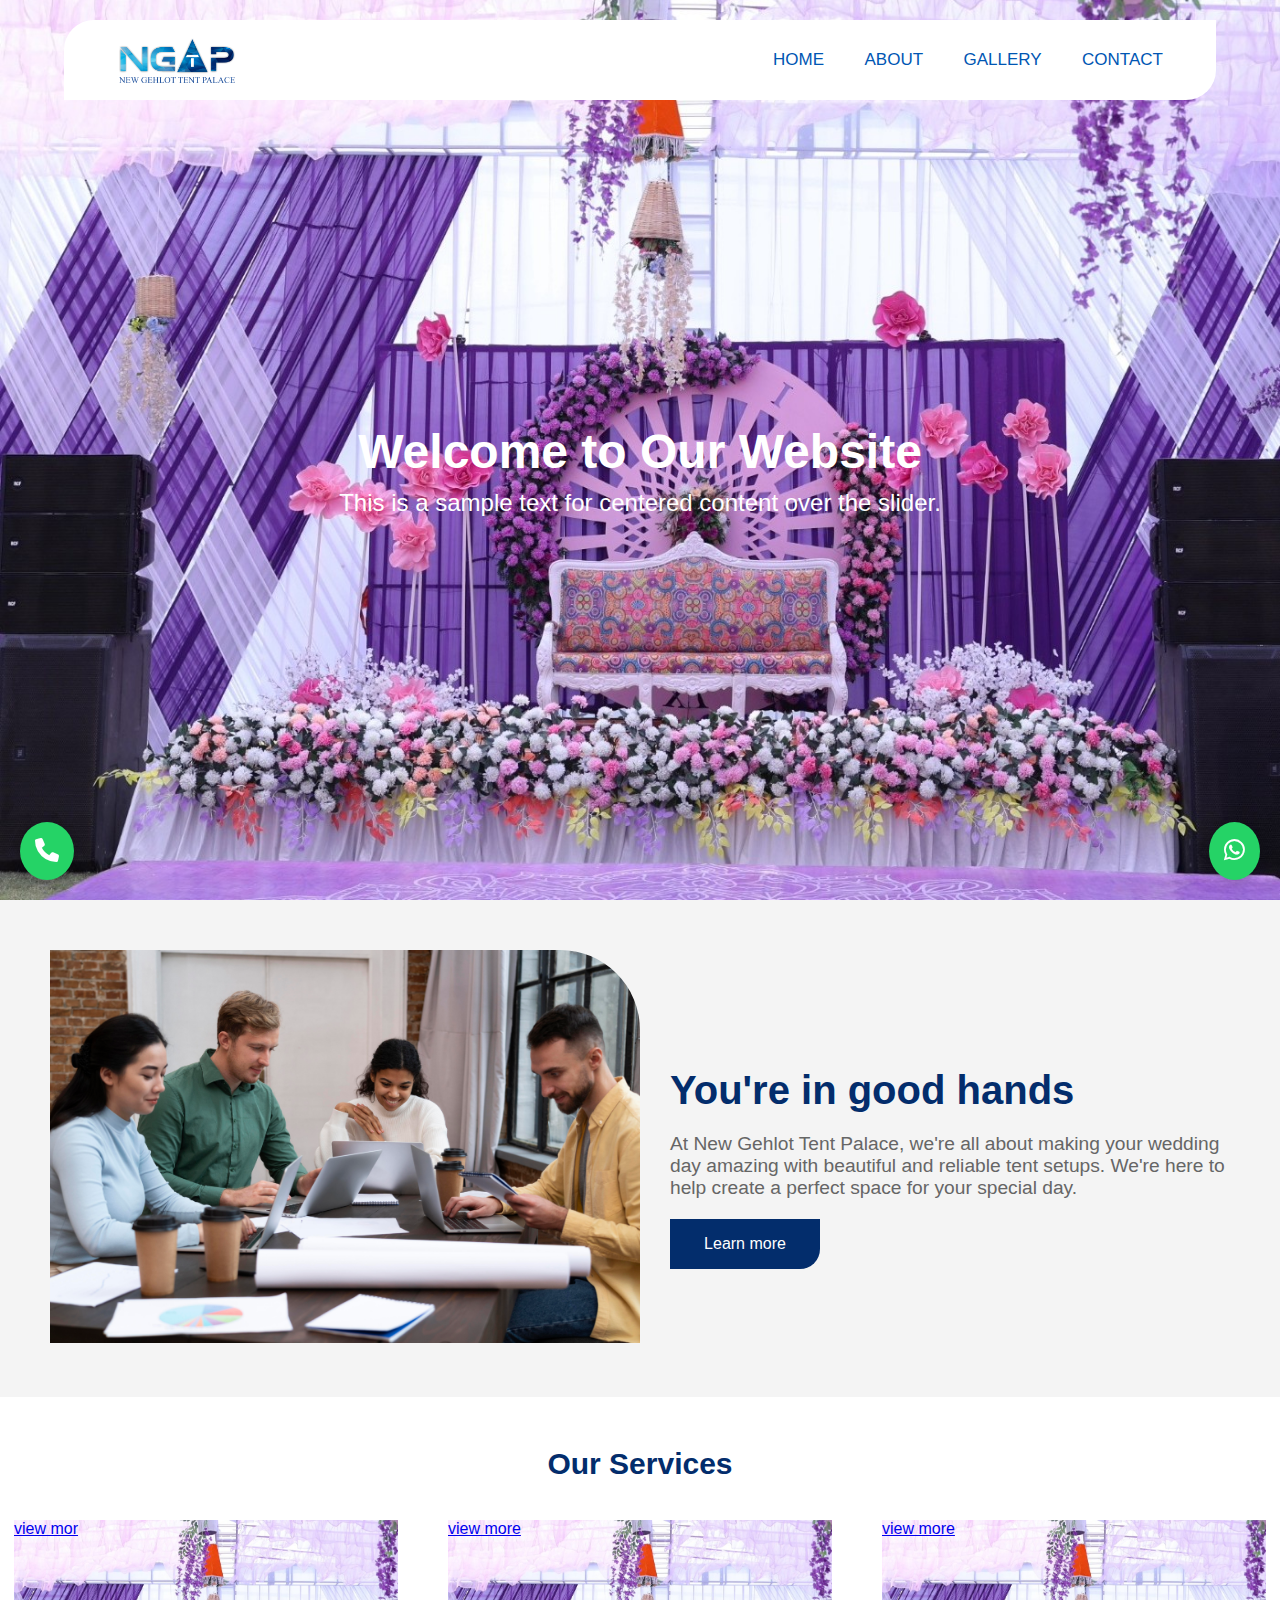
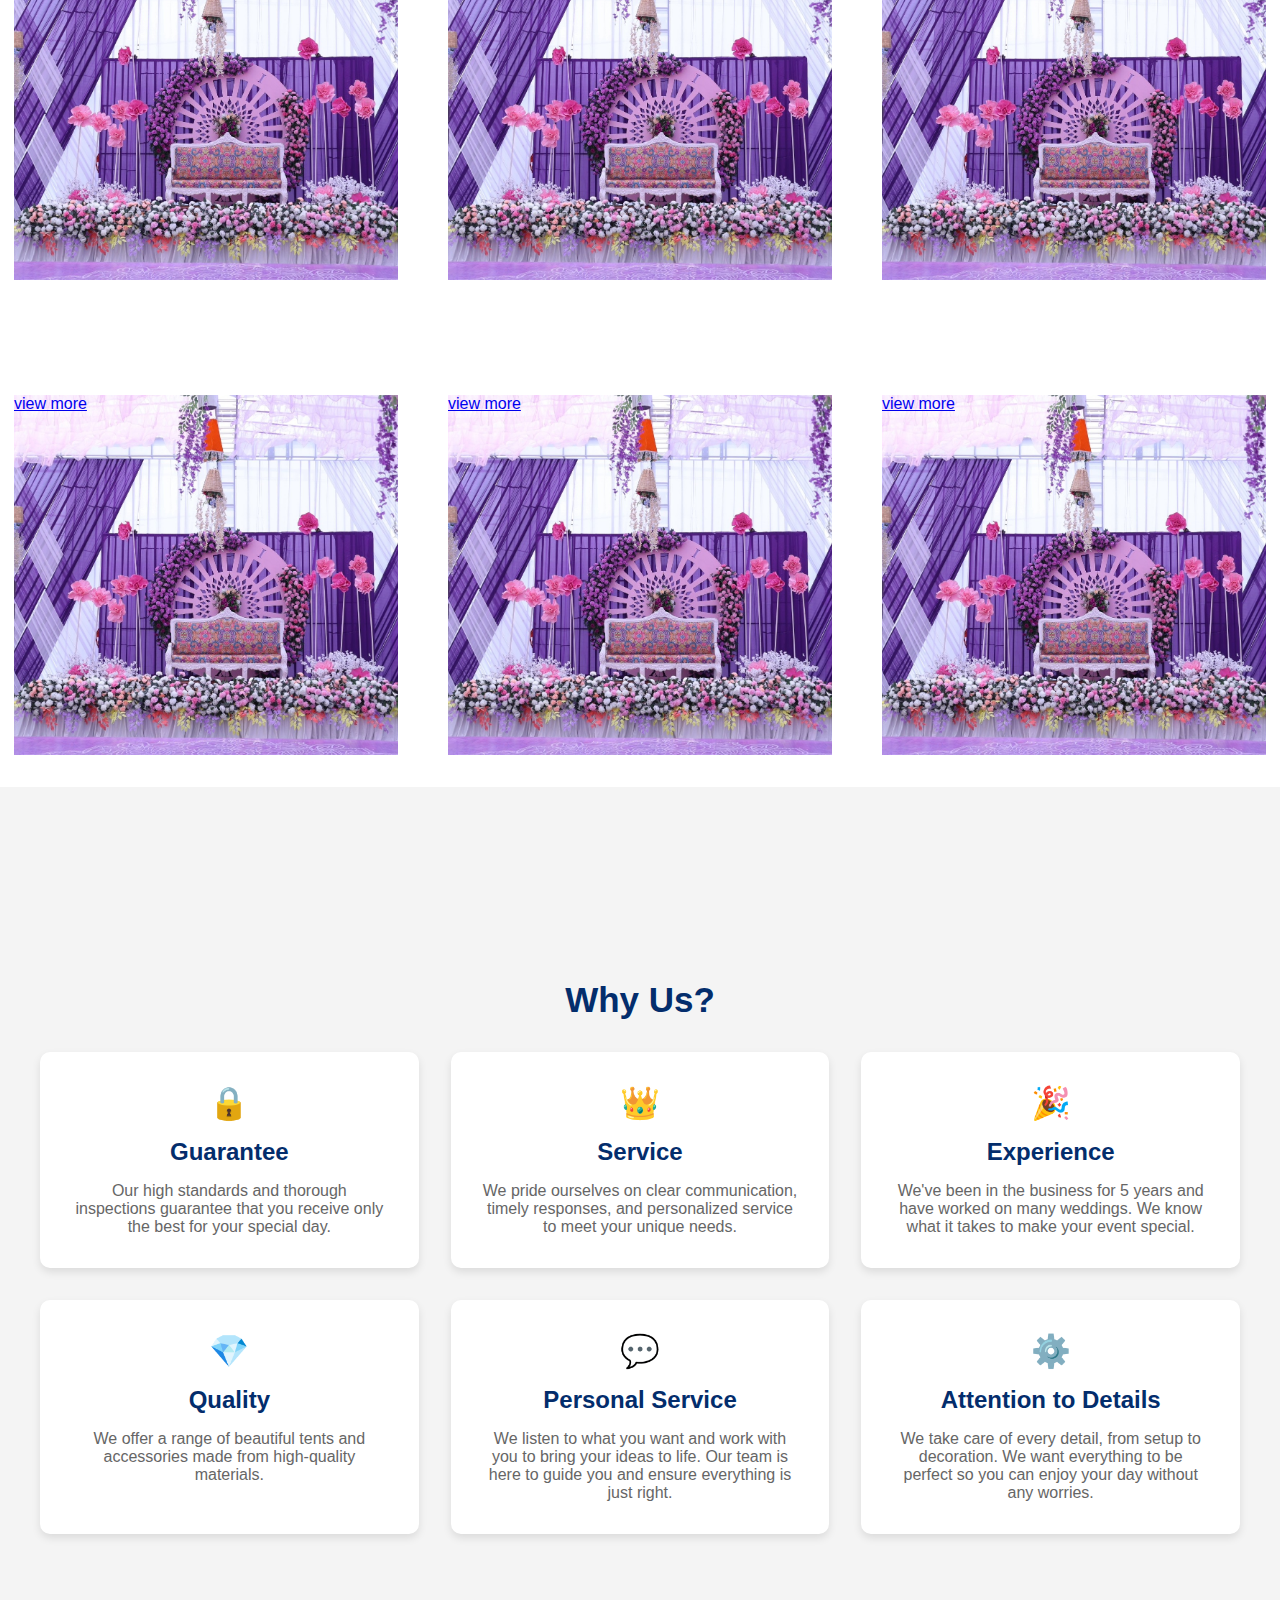
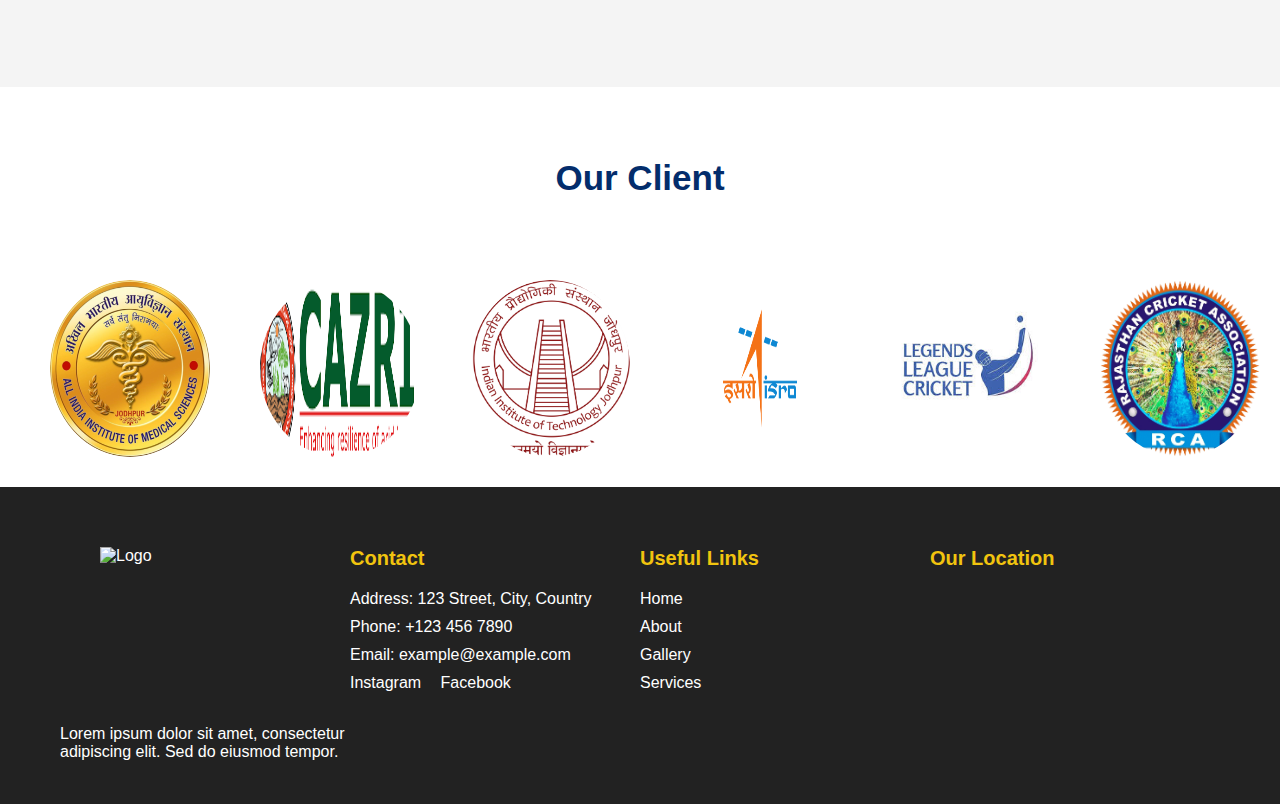
==== index.html @ 43de30ba "yes all changes" ====
<!DOCTYPE html>
<html lang="en">
  <head>
    <meta charset="UTF-8" />
    <meta name="viewport" content="width=device-width, initial-scale=1.0" />
    <title>Responsive Image Slider</title>
    <link rel="stylesheet" href="home.css" />
    <link rel="stylesheet" href="phone.css" />

    <!-- Font Awesome Link for Icons -->
    <link
      rel="stylesheet"
      href="https://cdnjs.cloudflare.com/ajax/libs/font-awesome/5.15.3/css/all.min.css"
    />
    <link
      href="https://cdnjs.cloudflare.com/ajax/libs/font-awesome/6.0.0-beta3/css/all.min.css"
      rel="stylesheet"
    />
  </head>
  <bo>
    <!-- Navbar -->
    <nav class="navbar">
      <!-- Checkbox for toggling menu -->
      <input type="checkbox" id="check" />

      <!-- Menu icon -->
      <label for="check" class="checkbtn">
        <i class="fas fa-bars"></i>
      </label>

      <!-- Site logo -->
      <img class="logo" src="NGTP_LOGO.png" alt="" />

      <!-- Navigation links -->
      <ul>
        <li><a class="active" href="#">Home</a></li>
        <li><a href="#">About</a></li>
        <li><a href="gallery.html">Gallery</a></li>
        <li><a href="#">Contact</a></li>
      </ul>
    </nav>

    <!-- Slider -->
    <div class="slider">
      <!-- Centered content -->
      <div class="centered-content">
        <h1>Welcome to Our Website</h1>
        <p>This is a sample text for centered content over the slider.</p>
      </div>
    </div>

    <!-- Phone Icon -->
    <a href="tel:+9079241499" class="phone-icon">
      <i class="fas fa-phone"></i>
    </a>

    <!-- WhatsApp Icon -->
    <a href="https://wa.me/9079241499" class="whatsapp-icon" target="_blank">
      <i class="fab fa-whatsapp"></i>
    </a>

    <section class="content-wrapper">
      <div class="image-container">
        <img src="home_about_us.jpg" alt="People discussing plans" />
      </div>
      <div class="text-container">
        <h1>You're in good hands</h1>
        <p>
          At New Gehlot Tent Palace, we're all about making your wedding day
          amazing with beautiful and reliable tent setups. We're here to help
          create a perfect space for your special day.
        </p>
        <a href="#" class="btn">Learn more</a>
      </div>
    </section>
    <!--cards -->
    <div class="Service_name">
      <h1>Our Services</h1>
    </div>
    <div class="cards">
      <a href="#" class="all_cards card_1">view mor</a>
      <a href="#" class="all_cards card_2">view more</a>
      <a href="#" class="all_cards card_3">view more</a>
      <a href="#" class="all_cards card_4">view more</a>
      <a href="#" class="all_cards card_5">view more</a>
      <a href="#" class="all_cards card_6">view more</a>
    </div>
    <!-- our company -->
    <div class="our_company">
    <div class="why-us-container">
      <h1>Why Us?</h1>
      <div class="why-us-grid">
        <div class="card">
          <div class="icon">🔒</div>
          <h2>Guarantee</h2>
          <p>
            Our high standards and thorough inspections guarantee that you
            receive only the best for your special day.
          </p>
        </div>
        <div class="card">
          <div class="icon">👑</div>
          <h2>Service</h2>
          <p>
            We pride ourselves on clear communication, timely responses, and
            personalized service to meet your unique needs.
          </p>
        </div>
        <div class="card">
          <div class="icon">🎉</div>
          <h2>Experience</h2>
          <p>
            We've been in the business for 5 years and have worked on many
            weddings. We know what it takes to make your event special.
          </p>
        </div>
        <div class="card">
          <div class="icon">💎</div>
          <h2>Quality</h2>
          <p>
            We offer a range of beautiful tents and accessories made from
            high-quality materials.
          </p>
        </div>
        <div class="card">
          <div class="icon">💬</div>
          <h2>Personal Service</h2>
          <p>
            We listen to what you want and work with you to bring your ideas to
            life. Our team is here to guide you and ensure everything is just
            right.
          </p>
        </div>
        <div class="card">
          <div class="icon">⚙️</div>
          <h2>Attention to Details</h2>
          <p>
            We take care of every detail, from setup to decoration. We want
            everything to be perfect so you can enjoy your day without any
            worries.
          </p>
        </div>
      </div>
    </div>
  </div>

    <!-- client slider -->
    <div class="client_slider_container">
      <h1>Our Client</h1>
      <div class="client_slider">
        <img src="c1.png" alt="Image 1" />
        <img src="c2.png" alt="Image 2" />
        <img src="c3.jpg" alt="Image 3" />
        <img src="c4.png" alt="Image 4" />
        <img src="c5.jpg" alt="Image 5" />
        <img src="c6.gif" alt="image 5" />
        <img src="c7.png" alt="Image 7" />
      </div>
    </div>
<!-- footer-->
<footer>
  <div class="container">
    <!-- First Column: Logo and Content -->
    <div class="footer-column">
      <div class="logo">
        <img src="logo.png" alt="Logo">
      </div>
      <p>Lorem ipsum dolor sit amet, consectetur adipiscing elit. Sed do eiusmod tempor.</p>
    </div>

    <!-- Second Column: Contact Information -->
    <div class="footer-column">
      <h3>Contact</h3>
      <p>Address: 123 Street, City, Country</p>
      <p>Phone: +123 456 7890</p>
      <p>Email: example@example.com</p>
      <div class="social-icons">
        <a href="https://instagram.com" target="_blank">Instagram</a>
        <a href="https://facebook.com" target="_blank">Facebook</a>
      </div>
    </div>

    <!-- Third Column: Useful Links -->
    <div class="footer-column">
      <h3>Useful Links</h3>
      <ul>
        <li><a href="#">Home</a></li>
        <li><a href="#">About</a></li>
        <li><a href="#">Gallery</a></li>
        <li><a href="#">Services</a></li>
      </ul>
    </div>

    <!-- Fourth Column: Google Map Embed -->
    <div class="footer-column">
      <h3>Our Location</h3>
      <iframe 
        src="https://www.google.com/maps/embed?pb=YourEmbedCodeHere" 
        width="100%" height="150" style="border:0;" allowfullscreen="" loading="lazy">
      </iframe>
    </div>
  </div>
</footer>


    <script src="NGTP.js"></script>
  </body>
</html>
---- home.css ----
/* General Style */
* {
  margin: 0;
  padding: 0;
  box-sizing: border-box;
  font-family: Arial, sans-serif;
}

/* Navbar */
.navbar {
  border-top-left-radius: 30px;
  border-bottom-right-radius: 30px;
  position: absolute;
  top: 20px;
  left: 5%;
  right: 5%;
  height: 80px;
  width: 90%;
  background-color: white;
  /*background: rgba(0, 0, 0, 0.5); /* Transparent background */
  padding: 15px;
  z-index: 10;
  display: flex;
  align-items: center;
  justify-content: space-between;
}

.logo {
  height: 90%;
  margin-left: 40px;
}

nav ul {
  float: right;
  margin-right: 20px;
}

nav ul li {
  display: inline-block;
  line-height: 80px;
  margin: 0 5px;
}

nav ul li a {
  font-size: 17px;
  padding: 7px 13px;
  border-radius: 3px;
  text-transform: uppercase;
  text-decoration: none;
  color: #0056b3;
}
.checkbtn {
  font-size: 22px;
  color: #0056b3;
  float: right;
  line-height: 80px;
  margin-right: 30px;
  cursor: pointer;
  display: none;
}

#check {
  display: none;
}

@media (max-width: 1050px) {
  nav ul li a {
    font-size: 16px;
  }
}
/* Slider container */
.slider {
  position: relative;
  width: 100%;
  height: 100vh; /* Full screen height */
  overflow: hidden;
  background-image: url(home_im1.jpg);
  background-size: cover; /* Makes sure the image covers the entire div */
  background-position: center; /* Centers the background image */
  background-repeat: no-repeat;
  animation: slide 20s ease-in-out 5s infinite;
}

/* Keyframes for automatic sliding */
@keyframes slide {
  0% {
    background-image: url(home_im1.jpg);
  }
  25% {
    background-image: url(home_im2.jpg);
  }
  50% {
    background-image: url(home_imp3.jpg);
  }
  75% {
    background-image: url(home_im4.jpg);
  }
  100% {
    background-image: url(home_img5.jpg);
  }
}

/* Centered Content */
.centered-content {
  position: absolute;
  top: 50%;
  left: 50%;
  transform: translate(-50%, -50%);
  text-align: center;
  color: #fff;
  z-index: 5;
}

.centered-content h1 {
  font-size: 3em;
  margin-bottom: 10px;
  color: #fff;
}

.centered-content p {
  font-size: 1.5em;
}

/* Styling the phone icon */
.phone-icon {
  position: fixed;
  bottom: 20px;
  left: 20px;
  background-color: #25d366; /* WhatsApp-like green for consistency */
  color: white;
  font-size: 24px;
  padding: 15px;
  border-radius: 50%;
  box-shadow: 0px 2px 10px rgba(0, 0, 0, 0.2);
  text-decoration: none;
  z-index: 1000;
  transition: background-color 0.3s ease;
}

.phone-icon:hover {
  background-color: #128c7e; /* Darker green on hover */
}

/* Styling the WhatsApp icon */
.whatsapp-icon {
  position: fixed;
  bottom: 20px;
  right: 20px;
  background-color: #25d366; /* WhatsApp green */
  color: white;
  font-size: 24px;
  padding: 15px;
  border-radius: 50%;
  box-shadow: 0px 2px 10px rgba(0, 0, 0, 0.2);
  text-decoration: none;
  z-index: 1000;
  transition: background-color 0.3s ease;
}

.whatsapp-icon:hover {
  background-color: #128c7e; /* Darker green on */
}

.content-wrapper {
  background-color: #f4f4f4;
  display: flex;
  flex-direction: row;
  justify-content: space-between;
  align-items: center;
  padding: 50px;
  max-width: 100%;
  margin: 0 auto;
  flex-wrap: wrap;
}

.image-container {
  flex: 1;
  max-width: 50%;
}

.image-container img {
  width: 100%;
  border-top-right-radius: 80px;
}

.text-container {
  flex: 1;
  max-width: 50%;
  padding-left: 30px;
  display: flex;
  flex-direction: column;
  align-items: start;
}

.text-container h1 {
  color: #032d6c;
  font-size: 35px;
  font-size: 2.5rem;
  margin-bottom: 20px;
}

.text-container p {
  font-size: 1.2rem;
  margin-bottom: 20px;
  color: #666;
}

.text-container .btn {
  height: 50px;
  width: 150px;
  background-color: #032d6c;

  color: white;
  padding: 10px 20px;
  text-decoration: none;
  border-bottom-right-radius: 20px;
  display: flex;
  align-items: center;
  justify-content: center;
}

.text-container .btn:hover {
  background-color: #031735;
}

/* our services */
.Service_name {
  margin-top: 50px;
  height: 40px;
  width: 100%;
  text-align: center;
}
.Service_name h1 {
  color: #032d6c;
  font-size: 30px;
}
.cards {
  height: 100vh;
  width: 100%;
  display: flex;
  flex-wrap: wrap;
  align-items: center;
  justify-content: center;
  gap: 50px;
}
.all_cards {
  height: 40%;
  width: 30%;

  background-image: url(home_im1.jpg);
  background-size: cover; /* Makes sure the image covers the entire div */
  background-position: center; /* Centers the background image */
  background-repeat: no-repeat;
}
.all_cards:hover {
  background: linear-gradient(rgba(0, 0, 0, 0.7), rgba(0, 0, 0, 0.9)),
    url(home_im1.jpg);
  background-size: cover; /* Makes sure the image covers the entire div */
  background-position: center; /* Centers the background image */
  background-repeat: no-repeat;
}
/* client slider */
.client_slider_container h1 {
  color: #032d6c;
  font-size: 35px;
}
.client_slider_container {
  width: 100%;
  height: 400px;
  overflow: hidden;

  display: flex;
  flex-direction: column;
  align-items: center;
  justify-content: center;
}

/* Styling for the slider */
.client_slider {
  margin-top: 50px;
  display: flex;
  justify-content: flex-start;
  animation: client_slide 20s linear infinite;
}

.client_slider img {
  width: 100%;
  max-width: 12.5%; /* To fit 8 images across the full width */
  height: auto;
  margin-left: 50px;
  flex-shrink: 0;
  border-radius: 50%;
}

/* Keyframe animation */
@keyframes client_slide {
  0% {
    transform: translateX(0);
  }
  100% {
    transform: translateX(-100%);
  }
}

/* Responsive design for smaller screens */
@media (max-width: 768px) {
  .client_slider img {
    max-width: 25%; /* Adjust to show fewer images in smaller viewports */
  }
}

@media (max-width: 480px) {
  .client_slider img {
    max-width: 50%; /* For mobile, show 2 images */
  }
}

/* our services */
.our_company {
  font-family: Arial, sans-serif;
  display: flex;
  justify-content: center;
  align-items: center;
  min-height: 100vh;
  background-color: #f4f4f4;
}

.why-us-container {
  width: 100%;
  max-width: 1200px;
  text-align: center;
}

h1 {
  margin-top: 40px;
  margin-bottom: 2rem;
  color: #032d6c;
  font-size: 35px;
}

.why-us-grid {
  display: flex;
  flex-wrap: wrap;
  justify-content: space-between;
  gap: 2rem;
}

.card {
  background-color: white;
  border-radius: 10px;
  box-shadow: 0 4px 8px rgba(0, 0, 0, 0.1);
  padding: 2rem;
  width: calc(33% - 2rem);
  flex-grow: 1;
}

.card h2 {
  margin-top: 1rem;
  margin-bottom: 1rem;
  font-size: 1.5rem;
  color: #032d6c;
}

.card p {
  color: #666;
  font-size: 1rem;
}

.icon {
  font-size: 2rem;
  color: #032d6c;
}

/* Responsive Design */
@media (max-width: 1024px) {
  .card {
    width: calc(50% - 1rem);
  }
}

@media (max-width: 768px) {
  .card {
    width: 90%;
  }
}

/* footer */
footer {
  background-color: #222;
  color: #fff;
  padding: 40px 0;
  text-align: left;
}

.container {
  display: flex;
  flex-wrap: wrap;
  justify-content: space-between;
  max-width: 1200px;
  margin: 0 auto;
  padding: 0 20px;
}

.footer-column {
  flex: 1;
  min-width: 220px;
  margin: 20px 0;
}

.footer-column h3 {
  font-size: 20px;
  margin-bottom: 20px;
  color: #f1c40f;
}

.footer-column p,
.footer-column ul,
.footer-column a {
  color: #fff;
  margin-bottom: 10px;
}

.footer-column ul {
  list-style: none;
  padding: 0;
}

.footer-column ul li {
  margin-bottom: 10px;
}

.footer-column ul li a {
  color: #fff;
  text-decoration: none;
}

.footer-column ul li a:hover {
  color: #f1c40f;
}

.social-icons a {
  color: #fff;
  margin-right: 15px;
  text-decoration: none;
}

.social-icons a:hover {
  color: #f1c40f;
}

.logo img {
  max-width: 150px;
}

iframe {
  border: 0;
}

@media screen and (max-width: 768px) {
  .container {
    flex-direction: column;
  }

  .footer-column {
    text-align: center;
  }

  iframe {
    width: 100%;
  }
}
---- phone.css ----
@media (max-width: 768px) {
  .cards {
    height: auto;
    width: 100%;

    padding: 50px;
  }
  .all_cards {
    height: 400px;
    width: 99%;
    background-image: url(home_im1.jpg);
    background-size: cover; /* Makes sure the image covers the entire div */
    background-position: center; /* Centers the background image */
    background-repeat: no-repeat;
    display: flex;
    align-items: center;
    justify-content: center;
    border-top-right-radius: 20px;
  }
  .all_cards:hover {
    background: linear-gradient(rgba(0, 0, 0, 0.7), rgba(0, 0, 0, 0.9)),
      url(home_im1.jpg);
    background-size: cover; /* Makes sure the image covers the entire div */
    background-position: center; /* Centers the background image */
    background-repeat: no-repeat;
  }
}

/* Responsive Design */
@media (max-width: 768px) {
  .content-wrapper {
    flex-direction: column;
    padding: 20px;
  }

  .image-container,
  .text-container {
    max-width: 100%;
    padding: 0;
    display: flex;
    flex-direction: column;
    align-items: center;
    justify-content: center;
  }

  .text-container {
    padding-top: 20px;
  }
}

/* Responsive navbar*/
@media (max-width: 768px) {
  .centered-content h1 {
    font-size: 2em;
  }

  .centered-content p {
    font-size: 1.2em;
  }

  .checkbtn {
    display: block;
    color: #0056b3;
  }

  .logo {
    height: 90%;
  }

  ul {
    position: fixed;
    width: 100%;
    height: 100vh;
    background: white;
    top: 100px;
    left: -100%;
    text-align: center;
    transition: all 0.5s;
  }

  nav ul li {
    display: block;
    margin: 50px 0;
    line-height: 30px;
  }

  nav ul li a {
    font-size: 20px;
  }

  #check:checked ~ ul {
    left: 5%;
    right: 5%;
    top: 120px;
    height: 65%;
    width: 90%;
    font-size: 16px;
    border-bottom-right-radius: 30px;
  }
}
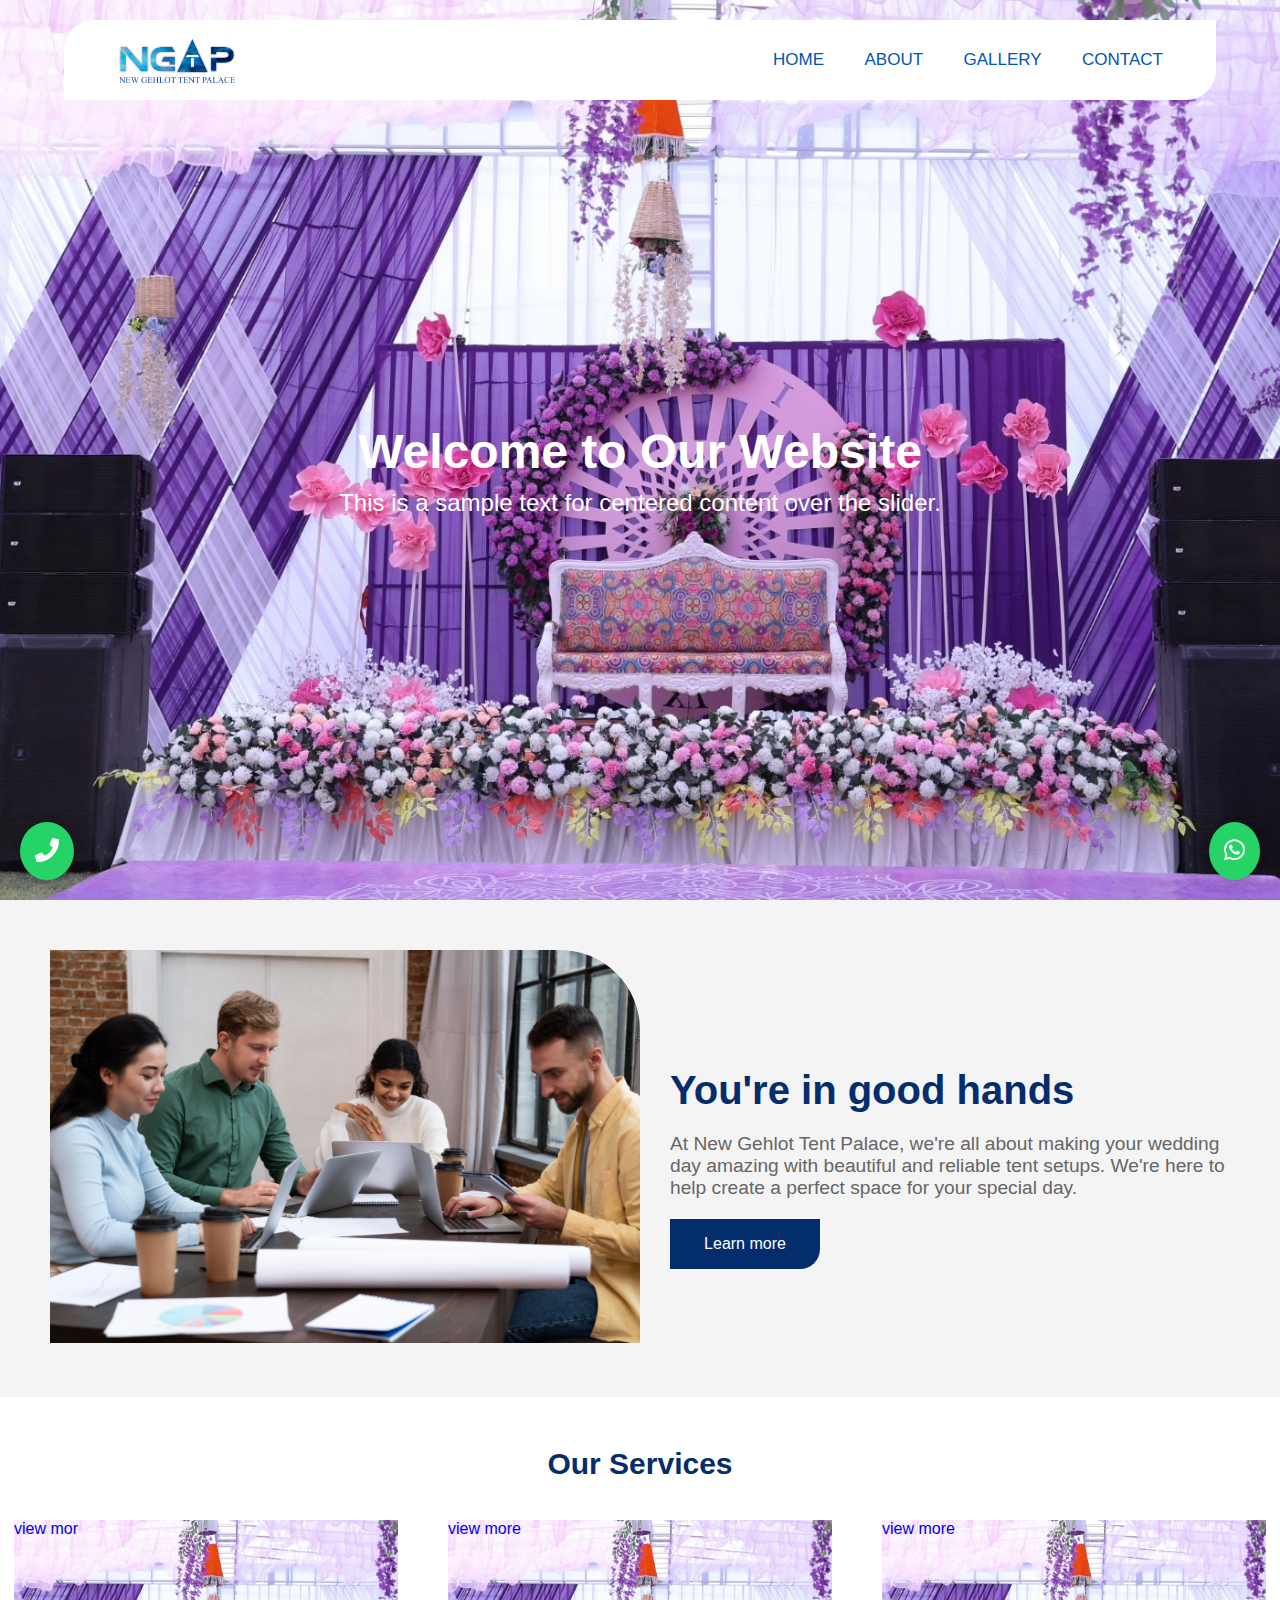
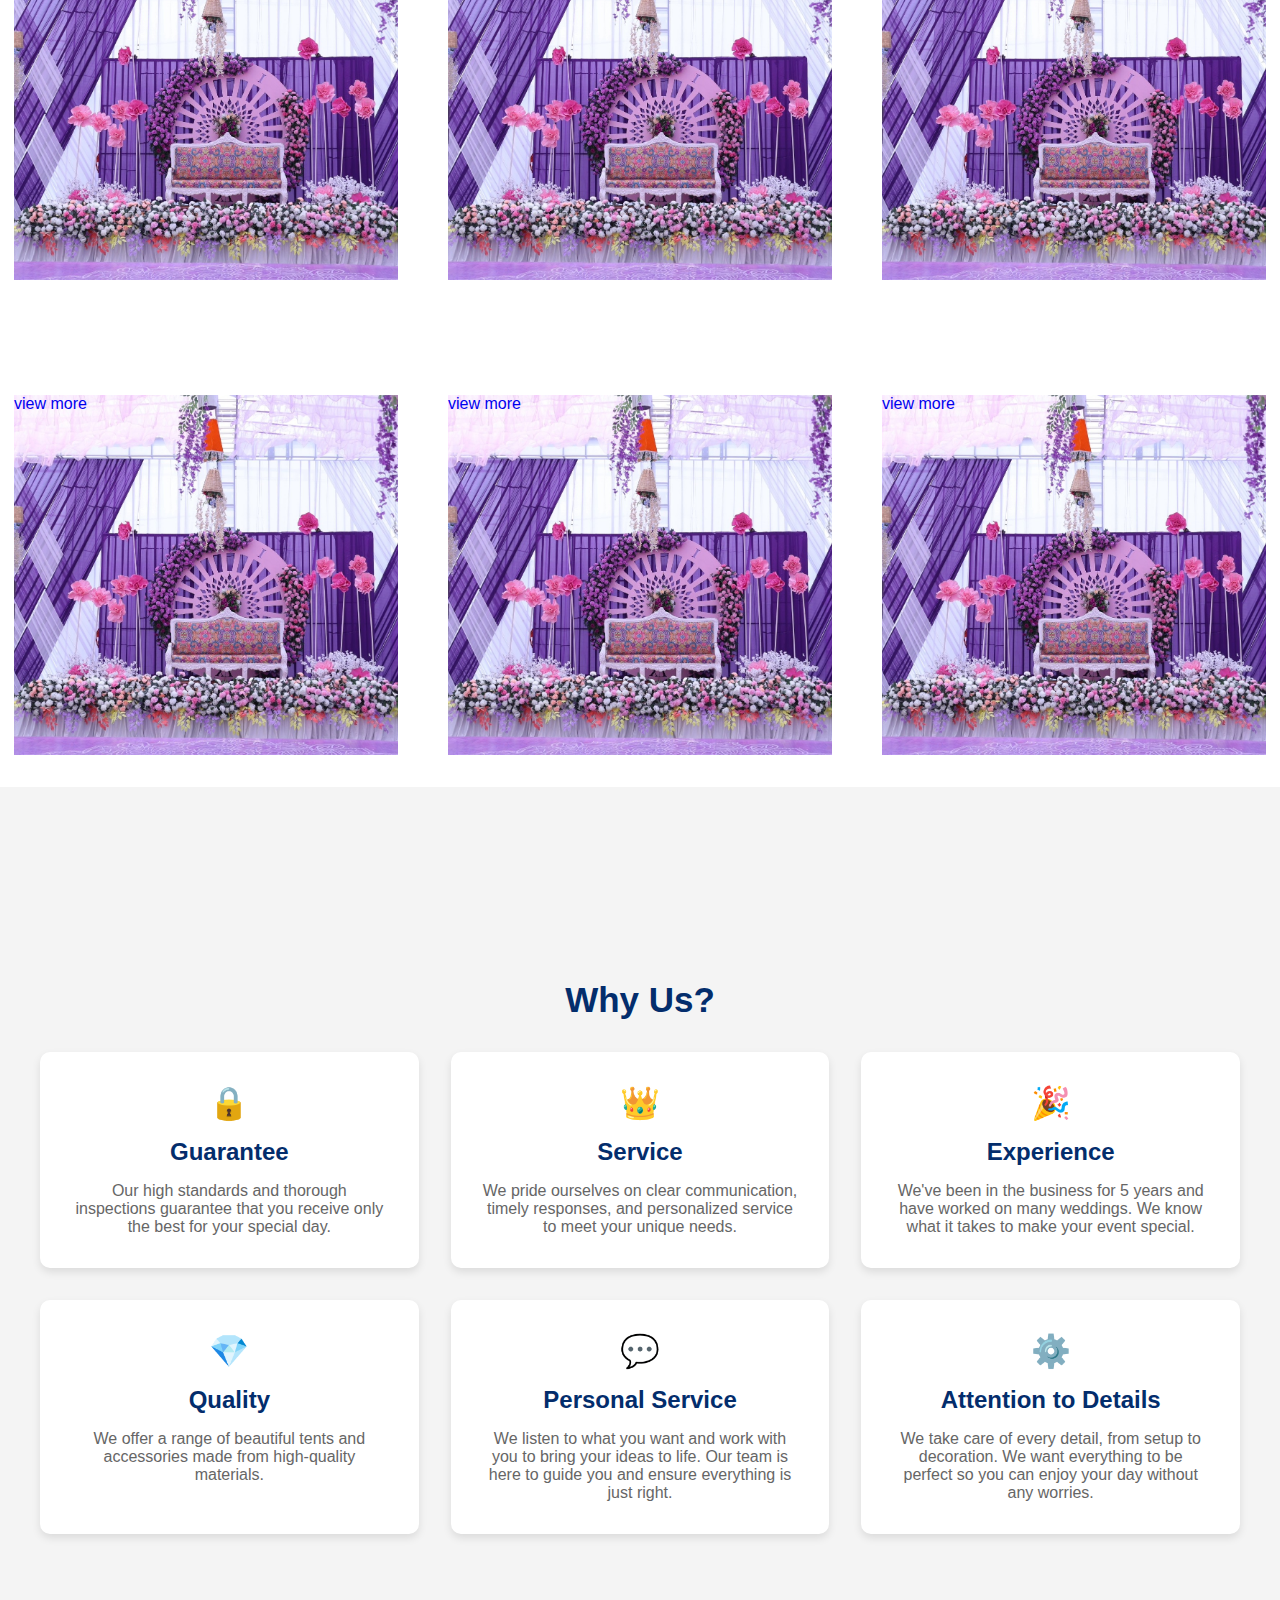
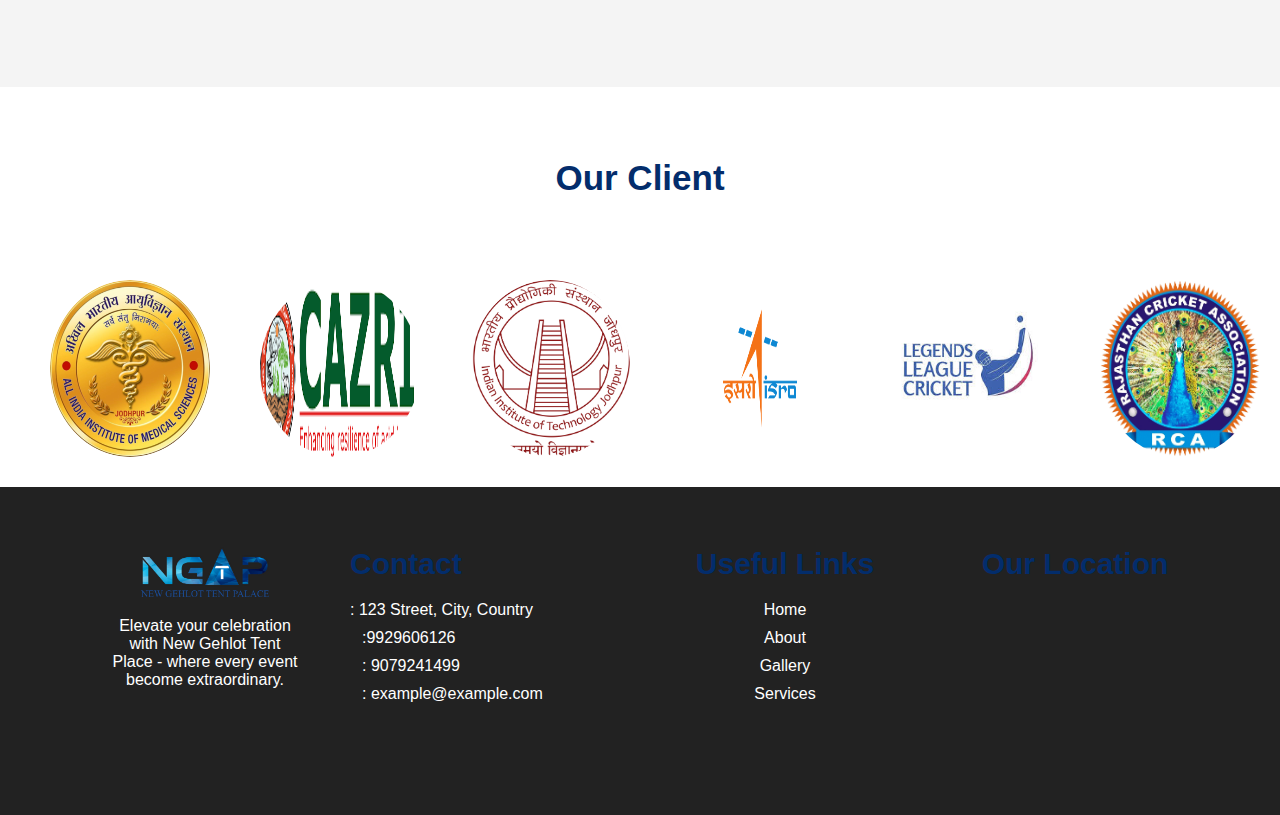
==== commit 69305829: "all chasn" ====
--- a/index.html
+++ b/index.html
@@ -5,17 +5,18 @@
     <meta name="viewport" content="width=device-width, initial-scale=1.0" />
     <title>Responsive Image Slider</title>
     <link rel="stylesheet" href="home.css" />
-    <link rel="stylesheet" href="phone.css" />
+    <link rel="stylesheet" href="phone.css">
+      <link rel="stylesheet" href="https://cdnjs.cloudflare.com/ajax/libs/font-awesome/6.0.0-beta2/css/all.min.css"
+    integrity="sha512-YWzhKL2whUzgiheMoBFwW8CKV4qpHQAEuvilg9FAn5VJUDwKZZxkJNuGM4XkWuk94WCrrwslk8yWNGmY1EduTA=="
+    crossorigin="anonymous" referrerpolicy="no-referrer" />
+  <link rel="icon" href="NGTP_LOGO.png" type="image/x-icon"/>
 
     <!-- Font Awesome Link for Icons -->
     <link
       rel="stylesheet"
       href="https://cdnjs.cloudflare.com/ajax/libs/font-awesome/5.15.3/css/all.min.css"
     />
-    <link
-      href="https://cdnjs.cloudflare.com/ajax/libs/font-awesome/6.0.0-beta3/css/all.min.css"
-      rel="stylesheet"
-    />
+    
   </head>
   <bo>
     <!-- Navbar -->
@@ -161,38 +162,35 @@
 <footer>
   <div class="container">
     <!-- First Column: Logo and Content -->
-    <div class="footer-column">
-      <div class="logo">
-        <img src="logo.png" alt="Logo">
-      </div>
-      <p>Lorem ipsum dolor sit amet, consectetur adipiscing elit. Sed do eiusmod tempor.</p>
+    <div class="footer-column First_coloumn">
+      <img src="NGTP_LOGO.png" alt="Logo">
+      <p class="footer_content">Elevate your celebration <br> with New Gehlot Tent <br>Place - where every event <br>  become extraordinary.
+       </p>
     </div>
 
     <!-- Second Column: Contact Information -->
-    <div class="footer-column">
+    <div class="footer-column secound_coloumn">
       <h3>Contact</h3>
-      <p>Address: 123 Street, City, Country</p>
-      <p>Phone: +123 456 7890</p>
-      <p>Email: example@example.com</p>
+      <p><i class="fa-solid fa-location-dot"></i>: 123 Street, City, Country</p>
+      <p><i class="fa-solid fa-phone"></i>:<a href="tel:+9929606126">9929606126</a></p>
+      <p><i class="fa-solid fa-phone"></i>:<a href="tel:+9079241499"> 9079241499</a></p>
+      <p><i class="fa-solid fa-envelope"></i>: example@example.com</p>
       <div class="social-icons">
-        <a href="https://instagram.com" target="_blank">Instagram</a>
-        <a href="https://facebook.com" target="_blank">Facebook</a>
+        <a href="https://instagram.com" target="_blank"><i class="fa-brands fa-facebook"></i></a>
+        <a href="https://facebook.com" target="_blank"><i class="fa-brands fa-facebook"></i></a>
       </div>
     </div>
 
     <!-- Third Column: Useful Links -->
-    <div class="footer-column">
-      <h3>Useful Links</h3>
-      <ul>
-        <li><a href="#">Home</a></li>
-        <li><a href="#">About</a></li>
-        <li><a href="#">Gallery</a></li>
-        <li><a href="#">Services</a></li>
-      </ul>
-    </div>
-
+    <div class="footer-column third_column">
+      <h3>Useful Links</h3>  
+        <a href="#">Home</a>
+        <a href="#">About</a>
+        <a href="#">Gallery</a>
+        <a href="#">Services</a>
+    </div>
     <!-- Fourth Column: Google Map Embed -->
-    <div class="footer-column">
+    <div class="footer-column fouth_column">
       <h3>Our Location</h3>
       <iframe 
         src="https://www.google.com/maps/embed?pb=YourEmbedCodeHere" 
--- a/home.css
+++ b/home.css
@@ -410,7 +410,6 @@
 .footer-column h3 {
   font-size: 20px;
   margin-bottom: 20px;
-  color: #f1c40f;
 }
 
 .footer-column p,
@@ -420,38 +419,12 @@
   margin-bottom: 10px;
 }
 
-.footer-column ul {
-  list-style: none;
-  padding: 0;
-}
-
-.footer-column ul li {
-  margin-bottom: 10px;
-}
-
-.footer-column ul li a {
-  color: #fff;
-  text-decoration: none;
-}
-
-.footer-column ul li a:hover {
-  color: #f1c40f;
-}
-
 .social-icons a {
   color: #fff;
   margin-right: 15px;
   text-decoration: none;
 }
 
-.social-icons a:hover {
-  color: #f1c40f;
-}
-
-.logo img {
-  max-width: 150px;
-}
-
 iframe {
   border: 0;
 }
@@ -468,4 +441,52 @@
   iframe {
     width: 100%;
   }
-}
+  .third_column h3 {
+    text-align: center;
+  }
+  .third_column a {
+    text-align: center;
+  }
+}
+
+/* first coloumn*/
+.First_coloumn {
+  display: flex;
+  flex-direction: column;
+  align-items: center;
+  justify-content: start;
+}
+.footer-column img {
+  height: 50px;
+}
+.footer_content {
+  margin-top: 20px;
+  text-align: center;
+}
+/* secound  coloumn*/
+
+.secound_coloumn h3 {
+  color: #032d6c;
+  font-size: 30px;
+}
+.secound_coloumn p,
+a {
+  text-decoration: none;
+}
+/* thired  coloumn*/
+.third_column {
+  color: white;
+  display: flex;
+  flex-direction: column;
+  align-items: center;
+}
+.third_column h3 {
+  color: #032d6c;
+  font-size: 30px;
+}
+
+.fouth_column h3 {
+  text-align: center;
+  color: #032d6c;
+  font-size: 30px;
+}
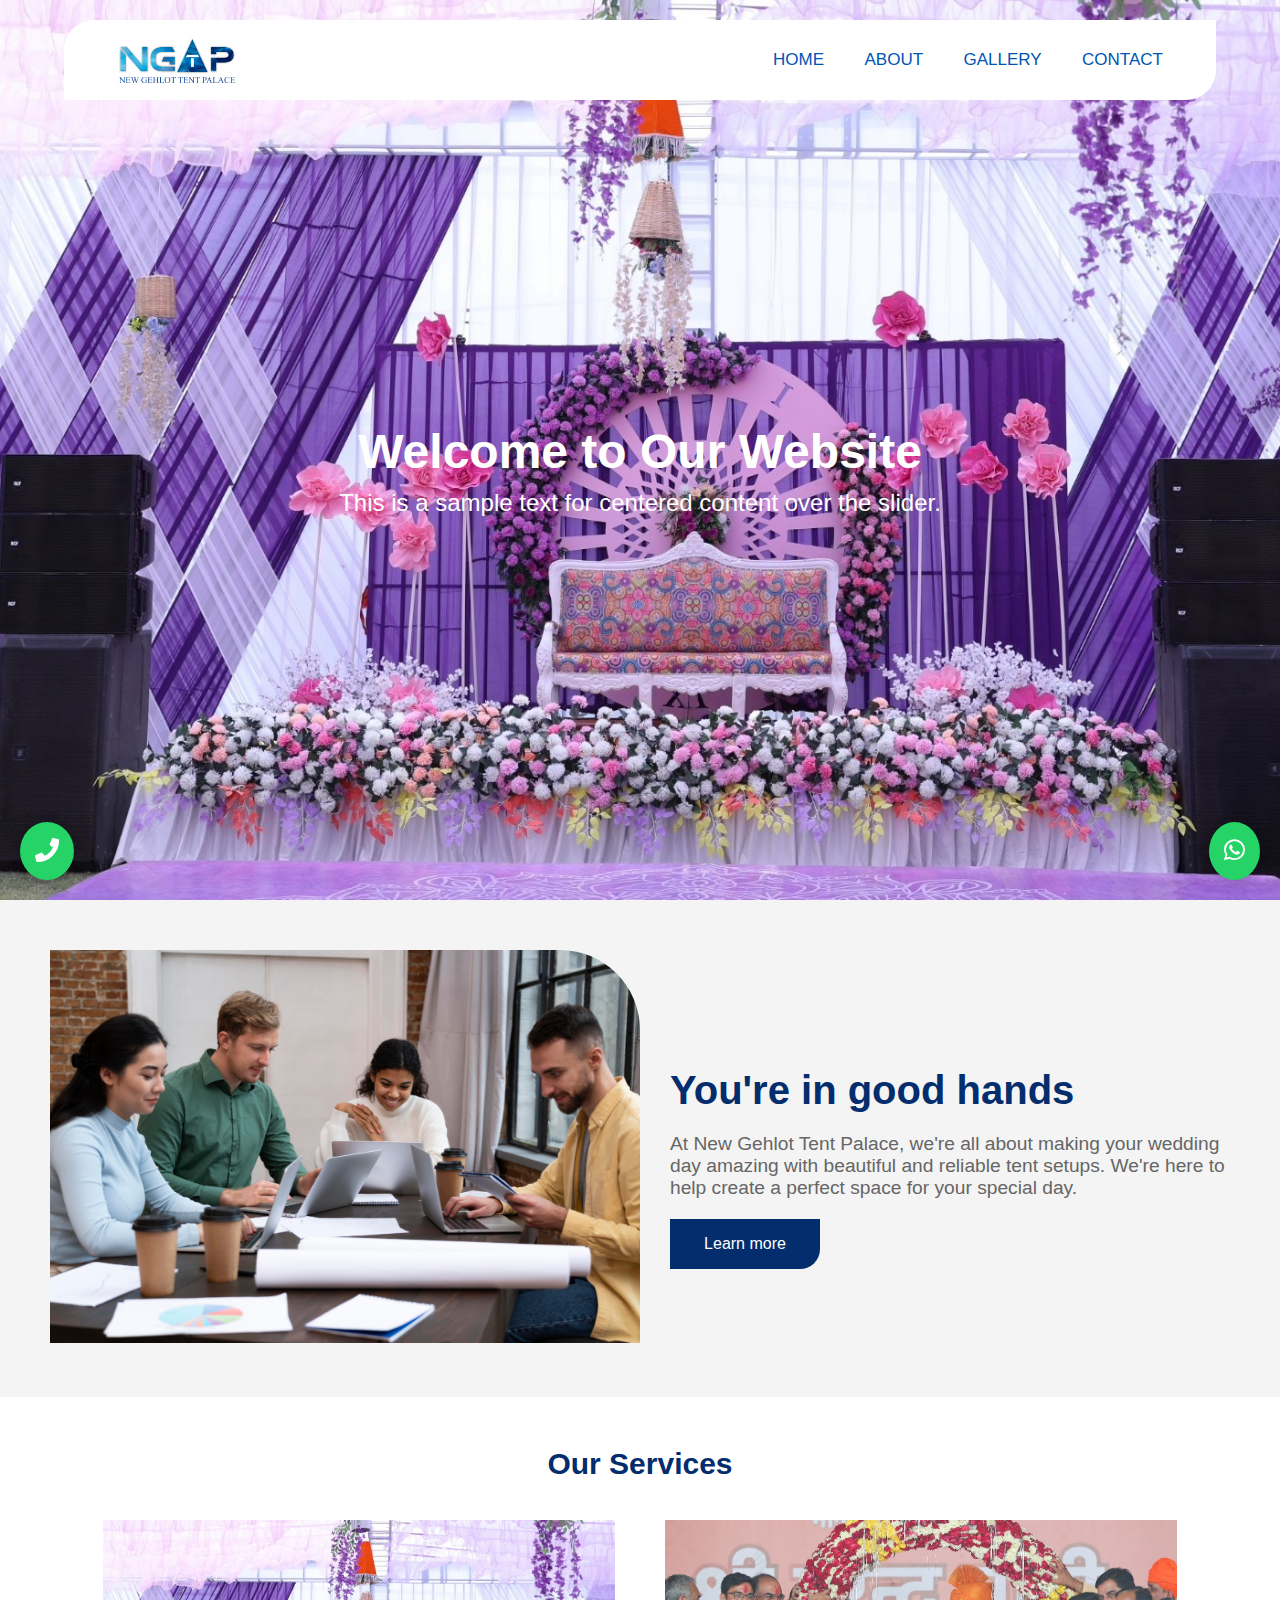
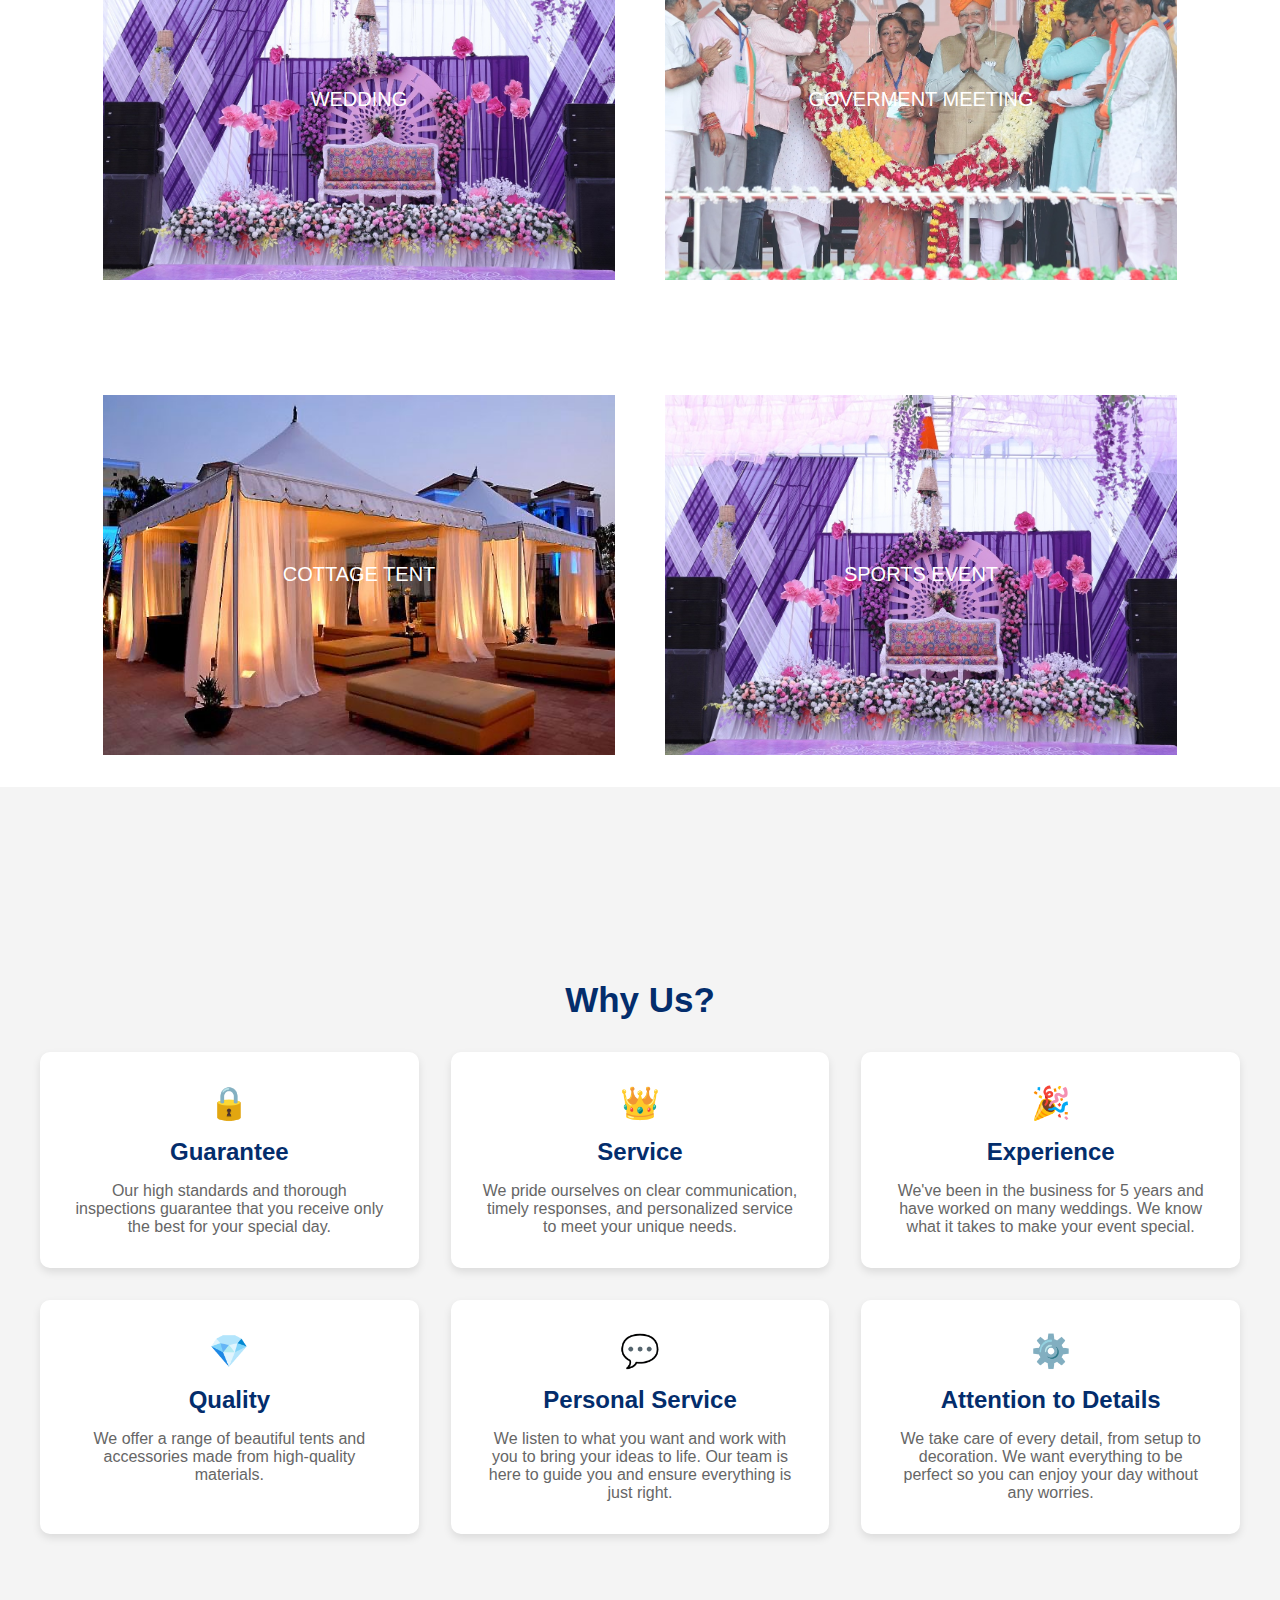
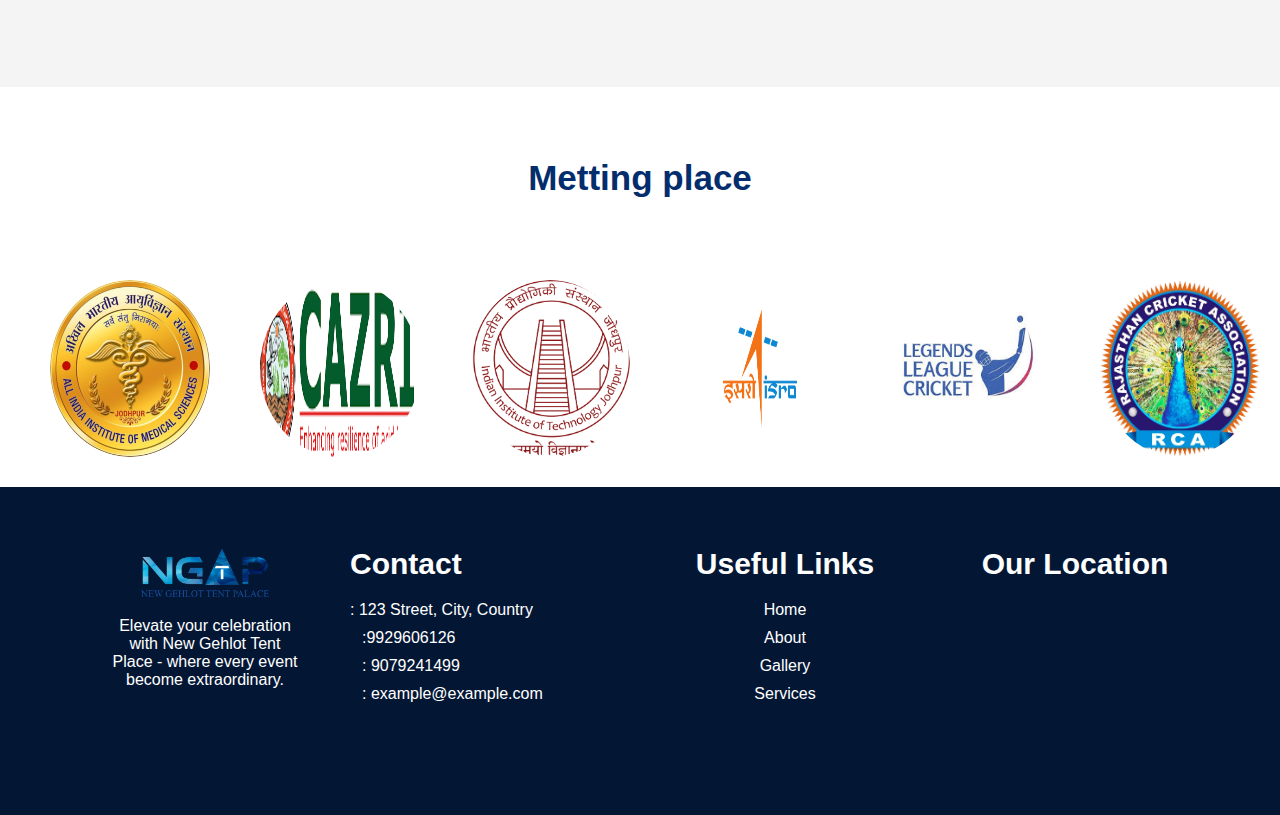
==== commit ec258736: "all" ====
--- a/index.html
+++ b/index.html
@@ -5,20 +5,23 @@
     <meta name="viewport" content="width=device-width, initial-scale=1.0" />
     <title>Responsive Image Slider</title>
     <link rel="stylesheet" href="home.css" />
-    <link rel="stylesheet" href="phone.css">
-      <link rel="stylesheet" href="https://cdnjs.cloudflare.com/ajax/libs/font-awesome/6.0.0-beta2/css/all.min.css"
-    integrity="sha512-YWzhKL2whUzgiheMoBFwW8CKV4qpHQAEuvilg9FAn5VJUDwKZZxkJNuGM4XkWuk94WCrrwslk8yWNGmY1EduTA=="
-    crossorigin="anonymous" referrerpolicy="no-referrer" />
-  <link rel="icon" href="NGTP_LOGO.png" type="image/x-icon"/>
+    <link rel="stylesheet" href="phone.css" />
+    <link
+      rel="stylesheet"
+      href="https://cdnjs.cloudflare.com/ajax/libs/font-awesome/6.0.0-beta2/css/all.min.css"
+      integrity="sha512-YWzhKL2whUzgiheMoBFwW8CKV4qpHQAEuvilg9FAn5VJUDwKZZxkJNuGM4XkWuk94WCrrwslk8yWNGmY1EduTA=="
+      crossorigin="anonymous"
+      referrerpolicy="no-referrer"
+    />
+    <link rel="icon" href="NGTP_LOGO.png" type="image/x-icon" />
 
     <!-- Font Awesome Link for Icons -->
     <link
       rel="stylesheet"
       href="https://cdnjs.cloudflare.com/ajax/libs/font-awesome/5.15.3/css/all.min.css"
     />
-    
   </head>
-  <bo>
+  <body>
     <!-- Navbar -->
     <nav class="navbar">
       <!-- Checkbox for toggling menu -->
@@ -79,75 +82,74 @@
       <h1>Our Services</h1>
     </div>
     <div class="cards">
-      <a href="#" class="all_cards card_1">view mor</a>
-      <a href="#" class="all_cards card_2">view more</a>
-      <a href="#" class="all_cards card_3">view more</a>
-      <a href="#" class="all_cards card_4">view more</a>
-      <a href="#" class="all_cards card_5">view more</a>
-      <a href="#" class="all_cards card_6">view more</a>
-    </div>
+      <a href="#" class="all_cards card_1">WEDDING</a>
+      <a href="#" class="all_cards card_2">GOVERMENT MEETING</a>
+      <a href="#" class="all_cards card_3">COTTAGE TENT</a>
+      <a href="#" class="all_cards card_4">SPORTS EVENT</a>
+    </div>
+
     <!-- our company -->
     <div class="our_company">
-    <div class="why-us-container">
-      <h1>Why Us?</h1>
-      <div class="why-us-grid">
-        <div class="card">
-          <div class="icon">🔒</div>
-          <h2>Guarantee</h2>
-          <p>
-            Our high standards and thorough inspections guarantee that you
-            receive only the best for your special day.
-          </p>
-        </div>
-        <div class="card">
-          <div class="icon">👑</div>
-          <h2>Service</h2>
-          <p>
-            We pride ourselves on clear communication, timely responses, and
-            personalized service to meet your unique needs.
-          </p>
-        </div>
-        <div class="card">
-          <div class="icon">🎉</div>
-          <h2>Experience</h2>
-          <p>
-            We've been in the business for 5 years and have worked on many
-            weddings. We know what it takes to make your event special.
-          </p>
-        </div>
-        <div class="card">
-          <div class="icon">💎</div>
-          <h2>Quality</h2>
-          <p>
-            We offer a range of beautiful tents and accessories made from
-            high-quality materials.
-          </p>
-        </div>
-        <div class="card">
-          <div class="icon">💬</div>
-          <h2>Personal Service</h2>
-          <p>
-            We listen to what you want and work with you to bring your ideas to
-            life. Our team is here to guide you and ensure everything is just
-            right.
-          </p>
-        </div>
-        <div class="card">
-          <div class="icon">⚙️</div>
-          <h2>Attention to Details</h2>
-          <p>
-            We take care of every detail, from setup to decoration. We want
-            everything to be perfect so you can enjoy your day without any
-            worries.
-          </p>
-        </div>
-      </div>
-    </div>
-  </div>
+      <div class="why-us-container">
+        <h1>Why Us?</h1>
+        <div class="why-us-grid">
+          <div class="card">
+            <div class="icon">🔒</div>
+            <h2>Guarantee</h2>
+            <p>
+              Our high standards and thorough inspections guarantee that you
+              receive only the best for your special day.
+            </p>
+          </div>
+          <div class="card">
+            <div class="icon">👑</div>
+            <h2>Service</h2>
+            <p>
+              We pride ourselves on clear communication, timely responses, and
+              personalized service to meet your unique needs.
+            </p>
+          </div>
+          <div class="card">
+            <div class="icon">🎉</div>
+            <h2>Experience</h2>
+            <p>
+              We've been in the business for 5 years and have worked on many
+              weddings. We know what it takes to make your event special.
+            </p>
+          </div>
+          <div class="card">
+            <div class="icon">💎</div>
+            <h2>Quality</h2>
+            <p>
+              We offer a range of beautiful tents and accessories made from
+              high-quality materials.
+            </p>
+          </div>
+          <div class="card">
+            <div class="icon">💬</div>
+            <h2>Personal Service</h2>
+            <p>
+              We listen to what you want and work with you to bring your ideas
+              to life. Our team is here to guide you and ensure everything is
+              just right.
+            </p>
+          </div>
+          <div class="card">
+            <div class="icon">⚙️</div>
+            <h2>Attention to Details</h2>
+            <p>
+              We take care of every detail, from setup to decoration. We want
+              everything to be perfect so you can enjoy your day without any
+              worries.
+            </p>
+          </div>
+        </div>
+      </div>
+    </div>
 
     <!-- client slider -->
     <div class="client_slider_container">
-      <h1>Our Client</h1>
+      <h1>Metting place</h1>
       <div class="client_slider">
         <img src="c1.png" alt="Image 1" />
         <img src="c2.png" alt="Image 2" />
@@ -158,48 +160,69 @@
         <img src="c7.png" alt="Image 7" />
       </div>
     </div>
-<!-- footer-->
-<footer>
-  <div class="container">
-    <!-- First Column: Logo and Content -->
-    <div class="footer-column First_coloumn">
-      <img src="NGTP_LOGO.png" alt="Logo">
-      <p class="footer_content">Elevate your celebration <br> with New Gehlot Tent <br>Place - where every event <br>  become extraordinary.
-       </p>
-    </div>
-
-    <!-- Second Column: Contact Information -->
-    <div class="footer-column secound_coloumn">
-      <h3>Contact</h3>
-      <p><i class="fa-solid fa-location-dot"></i>: 123 Street, City, Country</p>
-      <p><i class="fa-solid fa-phone"></i>:<a href="tel:+9929606126">9929606126</a></p>
-      <p><i class="fa-solid fa-phone"></i>:<a href="tel:+9079241499"> 9079241499</a></p>
-      <p><i class="fa-solid fa-envelope"></i>: example@example.com</p>
-      <div class="social-icons">
-        <a href="https://instagram.com" target="_blank"><i class="fa-brands fa-facebook"></i></a>
-        <a href="https://facebook.com" target="_blank"><i class="fa-brands fa-facebook"></i></a>
-      </div>
-    </div>
-
-    <!-- Third Column: Useful Links -->
-    <div class="footer-column third_column">
-      <h3>Useful Links</h3>  
-        <a href="#">Home</a>
-        <a href="#">About</a>
-        <a href="#">Gallery</a>
-        <a href="#">Services</a>
-    </div>
-    <!-- Fourth Column: Google Map Embed -->
-    <div class="footer-column fouth_column">
-      <h3>Our Location</h3>
-      <iframe 
-        src="https://www.google.com/maps/embed?pb=YourEmbedCodeHere" 
-        width="100%" height="150" style="border:0;" allowfullscreen="" loading="lazy">
-      </iframe>
-    </div>
-  </div>
-</footer>
-
+    <!-- footer-->
+    <footer>
+      <div class="container">
+        <!-- First Column: Logo and Content -->
+        <div class="footer-column First_coloumn">
+          <img src="NGTP_LOGO.png" alt="Logo" />
+          <p class="footer_content">
+            Elevate your celebration <br />
+            with New Gehlot Tent <br />Place - where every event <br />
+            become extraordinary.
+          </p>
+        </div>
+
+        <!-- Second Column: Contact Information -->
+        <div class="footer-column secound_coloumn">
+          <h3>Contact</h3>
+          <p>
+            <i class="fa-solid fa-location-dot"></i>: 123 Street, City, Country
+          </p>
+          <p>
+            <i class="fa-solid fa-phone"></i>:<a href="tel:+9929606126"
+              >9929606126</a
+            >
+          </p>
+          <p>
+            <i class="fa-solid fa-phone"></i>:<a href="tel:+9079241499">
+              9079241499</a
+            >
+          </p>
+          <p><i class="fa-solid fa-envelope"></i>: example@example.com</p>
+          <div class="social-icons">
+            <a href="https://instagram.com" target="_blank"
+              ><i class="fa-brands fa-facebook"></i
+            ></a>
+            <a href="https://facebook.com" target="_blank"
+              ><i class="fa-brands fa-facebook"></i
+            ></a>
+          </div>
+        </div>
+
+        <!-- Third Column: Useful Links -->
+        <div class="footer-column third_column">
+          <h3>Useful Links</h3>
+          <a href="#">Home</a>
+          <a href="#">About</a>
+          <a href="#">Gallery</a>
+          <a href="#">Services</a>
+        </div>
+        <!-- Fourth Column: Google Map Embed -->
+        <div class="footer-column fouth_column">
+          <h3>Our Location</h3>
+          <iframe
+            src="https://www.google.com/maps/embed?pb=YourEmbedCodeHere"
+            width="100%"
+            height="150"
+            style="border: 0"
+            allowfullscreen=""
+            loading="lazy"
+          >
+          </iframe>
+        </div>
+      </div>
+    </footer>
 
     <script src="NGTP.js"></script>
   </body>
--- a/home.css
+++ b/home.css
@@ -243,22 +243,78 @@
   justify-content: center;
   gap: 50px;
 }
+.cards a {
+  display: flex;
+  align-items: center;
+  justify-content: center;
+  text-decoration: none;
+  color: white;
+  font-size: 20px;
+}
 .all_cards {
   height: 40%;
-  width: 30%;
-
+  width: 40%;
+}
+
+.card_1 {
   background-image: url(home_im1.jpg);
   background-size: cover; /* Makes sure the image covers the entire div */
   background-position: center; /* Centers the background image */
   background-repeat: no-repeat;
 }
-.all_cards:hover {
+.card_1:hover {
   background: linear-gradient(rgba(0, 0, 0, 0.7), rgba(0, 0, 0, 0.9)),
     url(home_im1.jpg);
   background-size: cover; /* Makes sure the image covers the entire div */
   background-position: center; /* Centers the background image */
   background-repeat: no-repeat;
 }
+.card_2 {
+  background-image: url(card2.jpg);
+  background-size: cover; /* Makes sure the image covers the entire div */
+  background-position: center; /* Centers the background image */
+  background-repeat: no-repeat;
+}
+.card_2:hover {
+  background: linear-gradient(rgba(0, 0, 0, 0.7), rgba(0, 0, 0, 0.9)),
+    url(card2.jpg);
+  background-size: cover; /* Makes sure the image covers the entire div */
+  background-position: center; /* Centers the background image */
+  background-repeat: no-repeat;
+}
+.card_3 {
+  background-image: url(img3.JPG);
+  background-size: cover; /* Makes sure the image covers the entire div */
+  background-position: center; /* Centers the background image */
+  background-repeat: no-repeat;
+}
+.card_3:hover {
+  background: linear-gradient(rgba(0, 0, 0, 0.7), rgba(0, 0, 0, 0.9)),
+    url(img3.JPG);
+  background-size: cover; /* Makes sure the image covers the entire div */
+  background-position: center; /* Centers the background image */
+  background-repeat: no-repeat;
+}
+.card_4 {
+  background-image: url(home_im1.jpg);
+  background-size: cover; /* Makes sure the image covers the entire div */
+  background-position: center; /* Centers the background image */
+  background-repeat: no-repeat;
+}
+.card_5 {
+  background-image: url(home_im1.jpg);
+  background-size: cover; /* Makes sure the image covers the entire div */
+  background-position: center; /* Centers the background image */
+  background-repeat: no-repeat;
+}
+.card_6 {
+  background-image: url(home_im1.jpg);
+  background-size: cover; /* Makes sure the image covers the entire div */
+  background-position: center; /* Centers the background image */
+  background-repeat: no-repeat;
+}
+
+.card
 /* client slider */
 .client_slider_container h1 {
   color: #032d6c;
@@ -386,7 +442,7 @@
 
 /* footer */
 footer {
-  background-color: #222;
+  background-color: #031735;
   color: #fff;
   padding: 40px 0;
   text-align: left;
@@ -466,7 +522,7 @@
 /* secound  coloumn*/
 
 .secound_coloumn h3 {
-  color: #032d6c;
+  color: #fff;
   font-size: 30px;
 }
 .secound_coloumn p,
@@ -481,12 +537,12 @@
   align-items: center;
 }
 .third_column h3 {
-  color: #032d6c;
+  color: #fff;
   font-size: 30px;
 }
 
 .fouth_column h3 {
   text-align: center;
-  color: #032d6c;
+  color: #fff;
   font-size: 30px;
 }
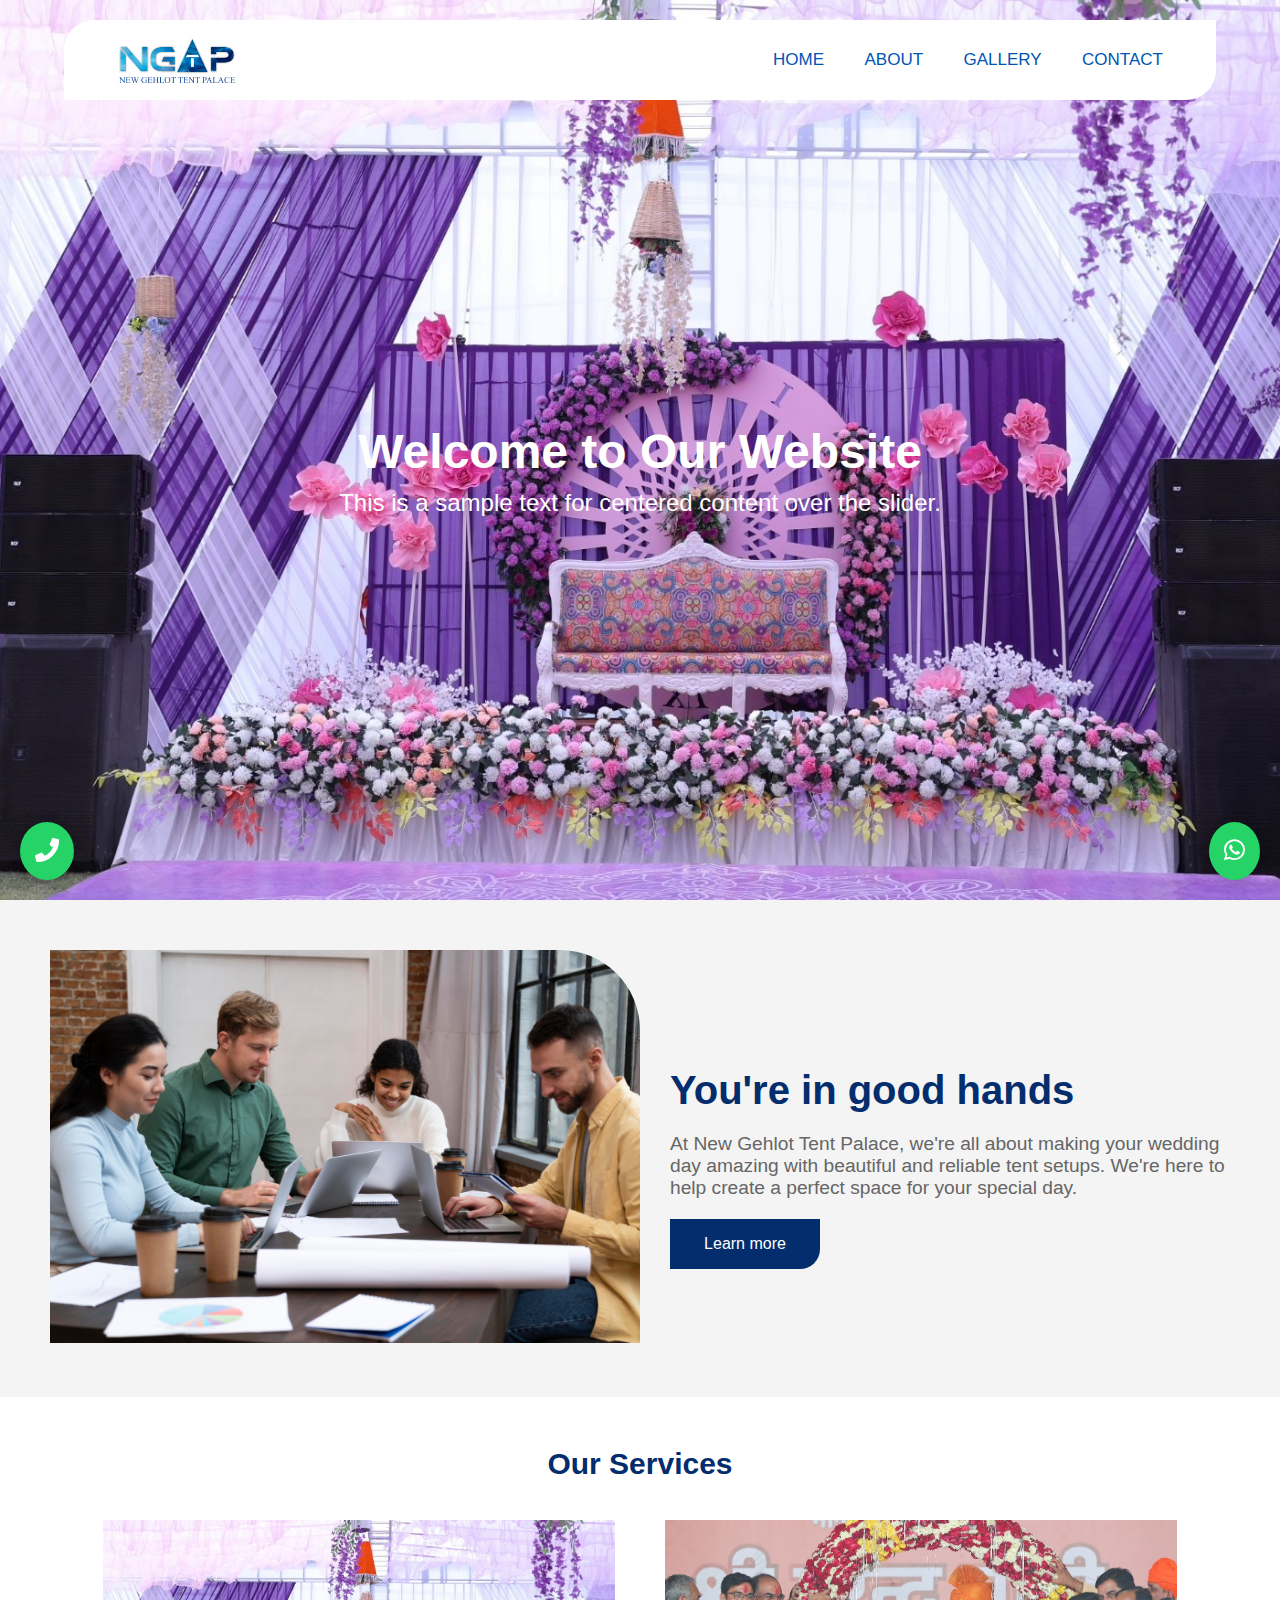
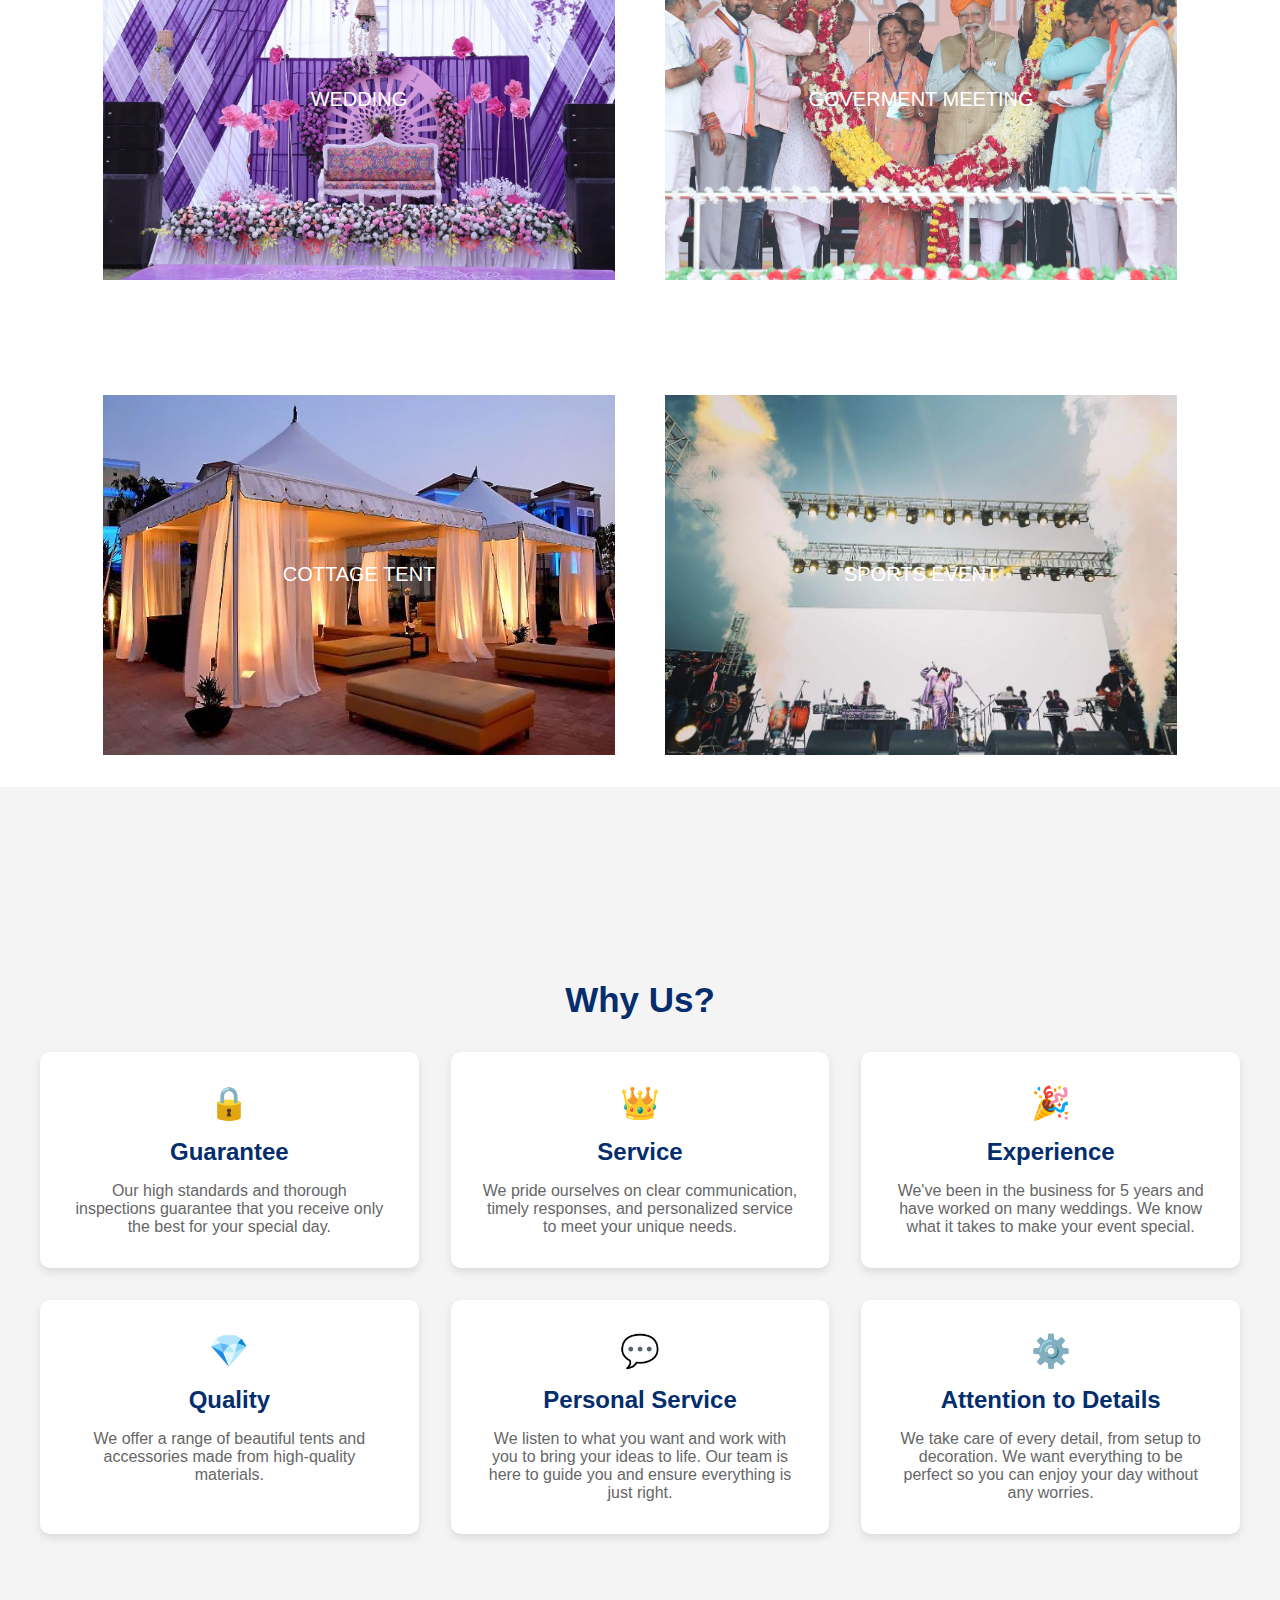
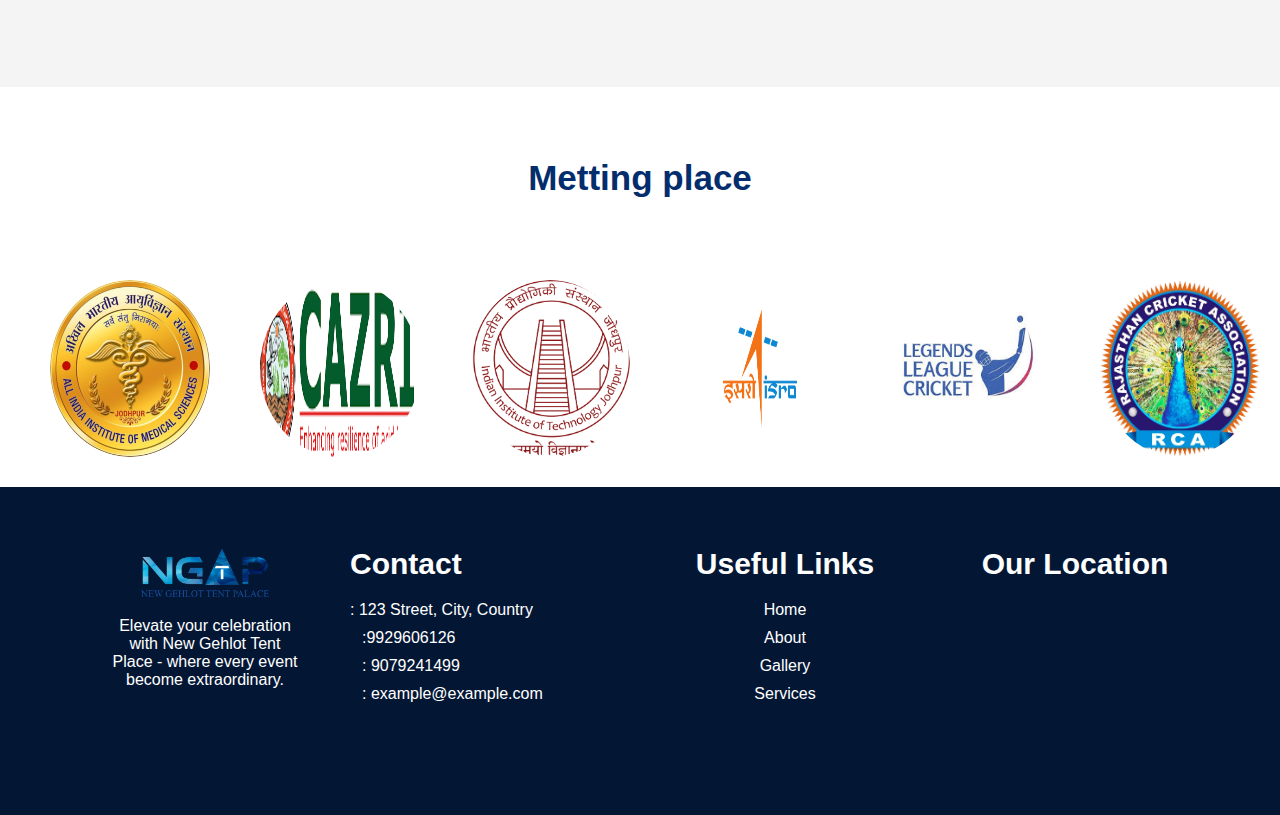
==== commit 5359cd56: "all set" ====
--- a/index.html
+++ b/index.html
@@ -82,9 +82,9 @@
       <h1>Our Services</h1>
     </div>
     <div class="cards">
-      <a href="#" class="all_cards card_1">WEDDING</a>
-      <a href="#" class="all_cards card_2">GOVERMENT MEETING</a>
-      <a href="#" class="all_cards card_3">COTTAGE TENT</a>
+      <a href="service_one.html" class="all_cards card_1">WEDDING</a>
+      <a href="service_2.html" class="all_cards card_2">GOVERMENT MEETING</a>
+      <a href="service_3.html" class="all_cards card_3">COTTAGE TENT</a>
       <a href="#" class="all_cards card_4">SPORTS EVENT</a>
     </div>
 
--- a/home.css
+++ b/home.css
@@ -296,25 +296,19 @@
   background-repeat: no-repeat;
 }
 .card_4 {
-  background-image: url(home_im1.jpg);
-  background-size: cover; /* Makes sure the image covers the entire div */
-  background-position: center; /* Centers the background image */
-  background-repeat: no-repeat;
-}
-.card_5 {
-  background-image: url(home_im1.jpg);
-  background-size: cover; /* Makes sure the image covers the entire div */
-  background-position: center; /* Centers the background image */
-  background-repeat: no-repeat;
-}
-.card_6 {
-  background-image: url(home_im1.jpg);
-  background-size: cover; /* Makes sure the image covers the entire div */
-  background-position: center; /* Centers the background image */
-  background-repeat: no-repeat;
-}
-
-.card
+  background-image: url(ser4_img1.jpg);
+  background-size: cover; /* Makes sure the image covers the entire div */
+  background-position: center; /* Centers the background image */
+  background-repeat: no-repeat;
+}
+.card_4:hover {
+  background: linear-gradient(rgba(0, 0, 0, 0.7), rgba(0, 0, 0, 0.9)),
+    url(ser4_img1.jpg);
+  background-size: cover; /* Makes sure the image covers the entire div */
+  background-position: center; /* Centers the background image */
+  background-repeat: no-repeat;
+}
+
 /* client slider */
 .client_slider_container h1 {
   color: #032d6c;
--- a/phone.css
+++ b/phone.css
@@ -5,24 +5,67 @@
 
     padding: 50px;
   }
-  .all_cards {
-    height: 400px;
-    width: 99%;
+
+  .card_1 {
     background-image: url(home_im1.jpg);
     background-size: cover; /* Makes sure the image covers the entire div */
     background-position: center; /* Centers the background image */
     background-repeat: no-repeat;
-    display: flex;
-    align-items: center;
-    justify-content: center;
-    border-top-right-radius: 20px;
   }
-  .all_cards:hover {
+  .card_1:hover {
     background: linear-gradient(rgba(0, 0, 0, 0.7), rgba(0, 0, 0, 0.9)),
       url(home_im1.jpg);
     background-size: cover; /* Makes sure the image covers the entire div */
     background-position: center; /* Centers the background image */
     background-repeat: no-repeat;
+  }
+  .card_2 {
+    background-image: url(card2.jpg);
+    background-size: cover; /* Makes sure the image covers the entire div */
+    background-position: center; /* Centers the background image */
+    background-repeat: no-repeat;
+  }
+  .card_2:hover {
+    background: linear-gradient(rgba(0, 0, 0, 0.7), rgba(0, 0, 0, 0.9)),
+      url(card2.jpg);
+    background-size: cover; /* Makes sure the image covers the entire div */
+    background-position: center; /* Centers the background image */
+    background-repeat: no-repeat;
+  }
+  .card_3 {
+    background-image: url(img3.JPG);
+    background-size: cover; /* Makes sure the image covers the entire div */
+    background-position: center; /* Centers the background image */
+    background-repeat: no-repeat;
+  }
+  .card_3:hover {
+    background: linear-gradient(rgba(0, 0, 0, 0.7), rgba(0, 0, 0, 0.9)),
+      url(img3.JPG);
+    background-size: cover; /* Makes sure the image covers the entire div */
+    background-position: center; /* Centers the background image */
+    background-repeat: no-repeat;
+  }
+  .card_4 {
+    background-image: url(ser4_img1.jpg);
+    background-size: cover; /* Makes sure the image covers the entire div */
+    background-position: center; /* Centers the background image */
+    background-repeat: no-repeat;
+  }
+  .card_4:hover {
+    background: linear-gradient(rgba(0, 0, 0, 0.7), rgba(0, 0, 0, 0.9)),
+      url(ser4_img1.jpg);
+    background-size: cover; /* Makes sure the image covers the entire div */
+    background-position: center; /* Centers the background image */
+    background-repeat: no-repeat;
+  }
+  .all_cards {
+    height: 400px;
+    width: 99%;
+
+    display: flex;
+    align-items: center;
+    justify-content: center;
+    border-top-right-radius: 20px;
   }
 }
 
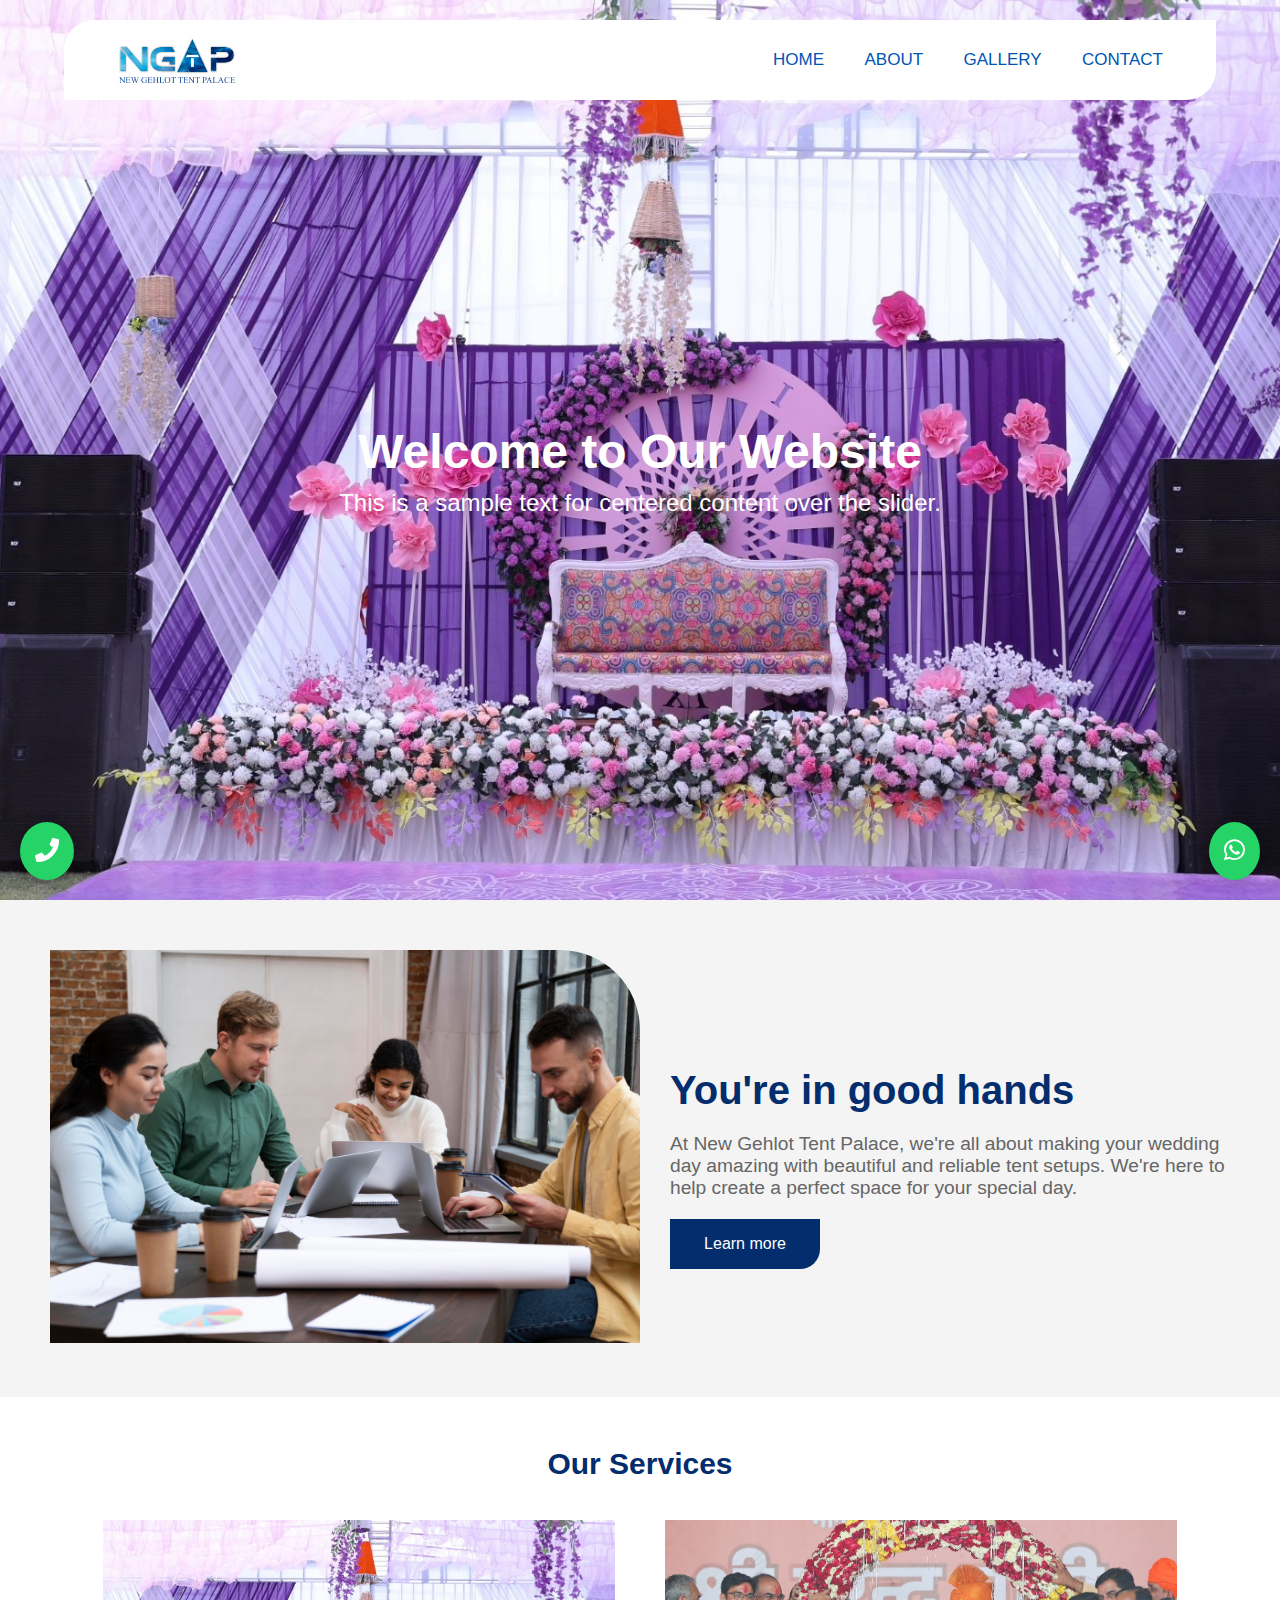
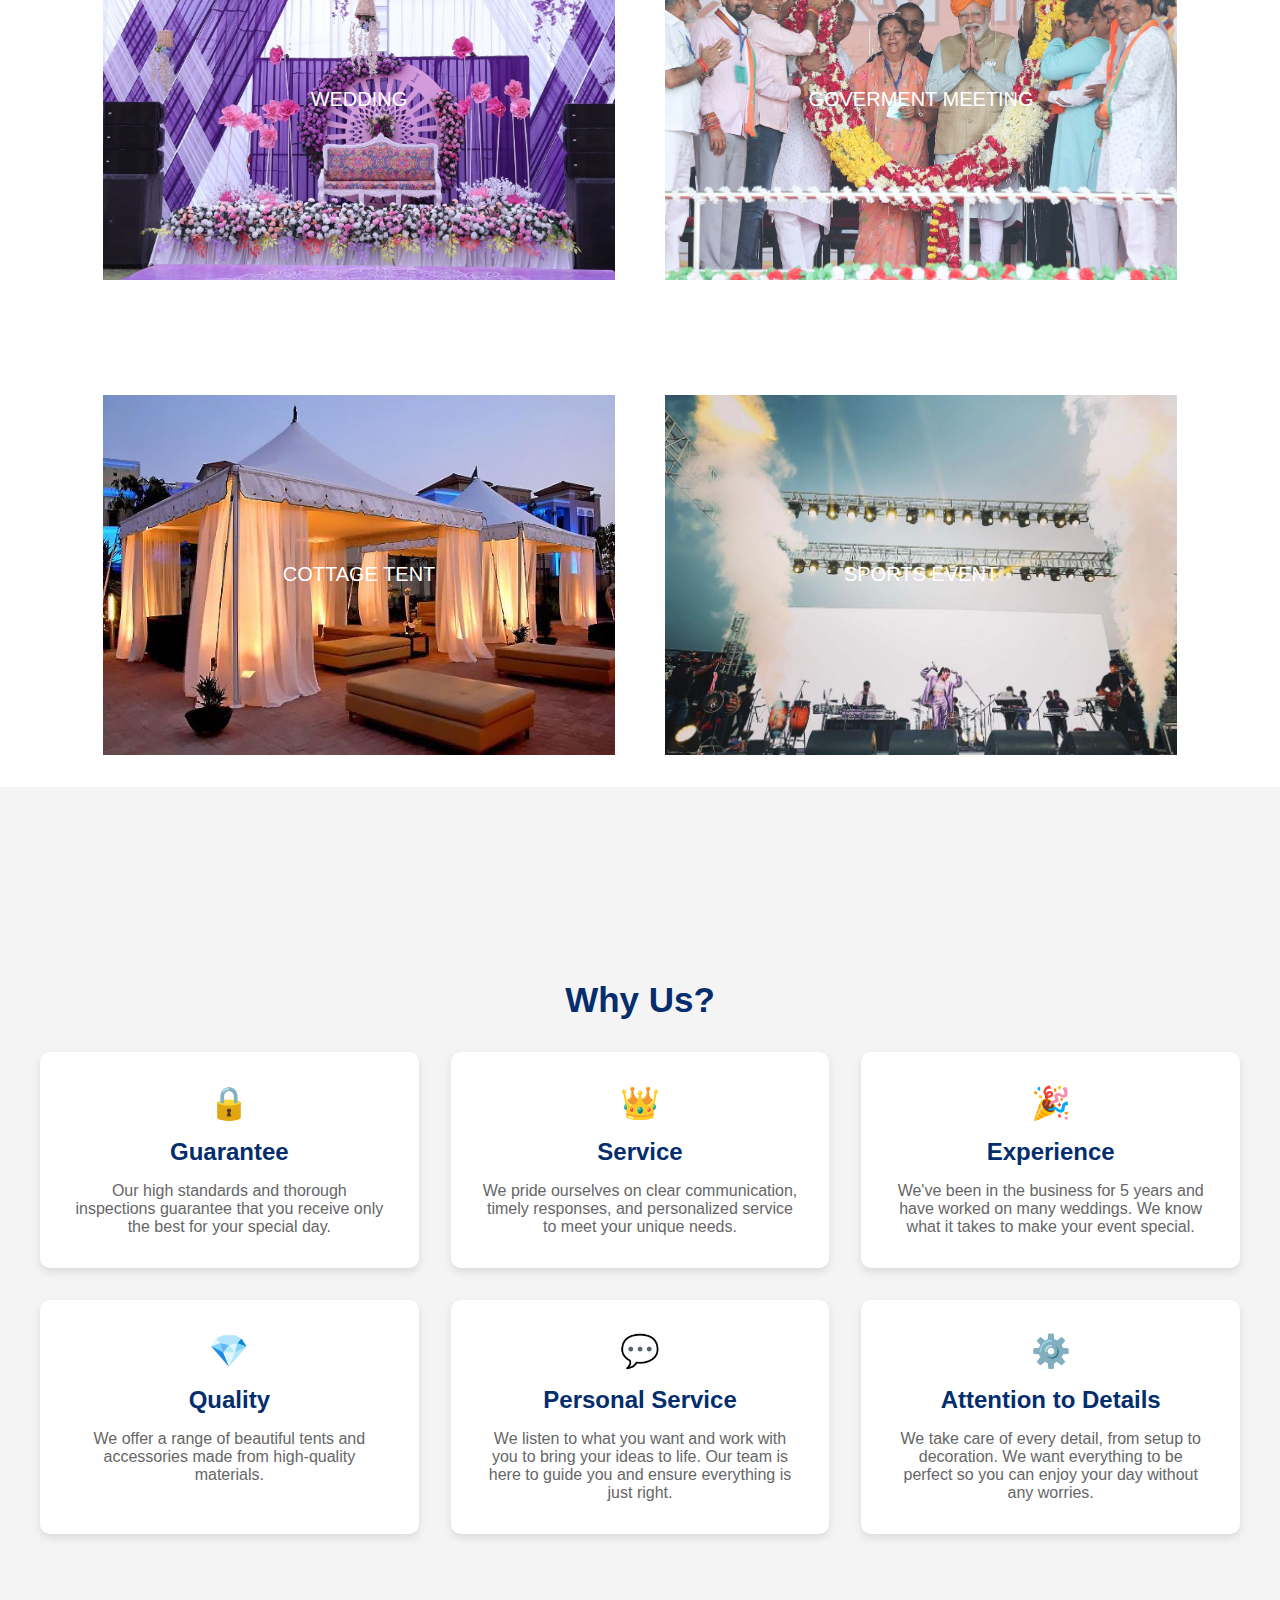
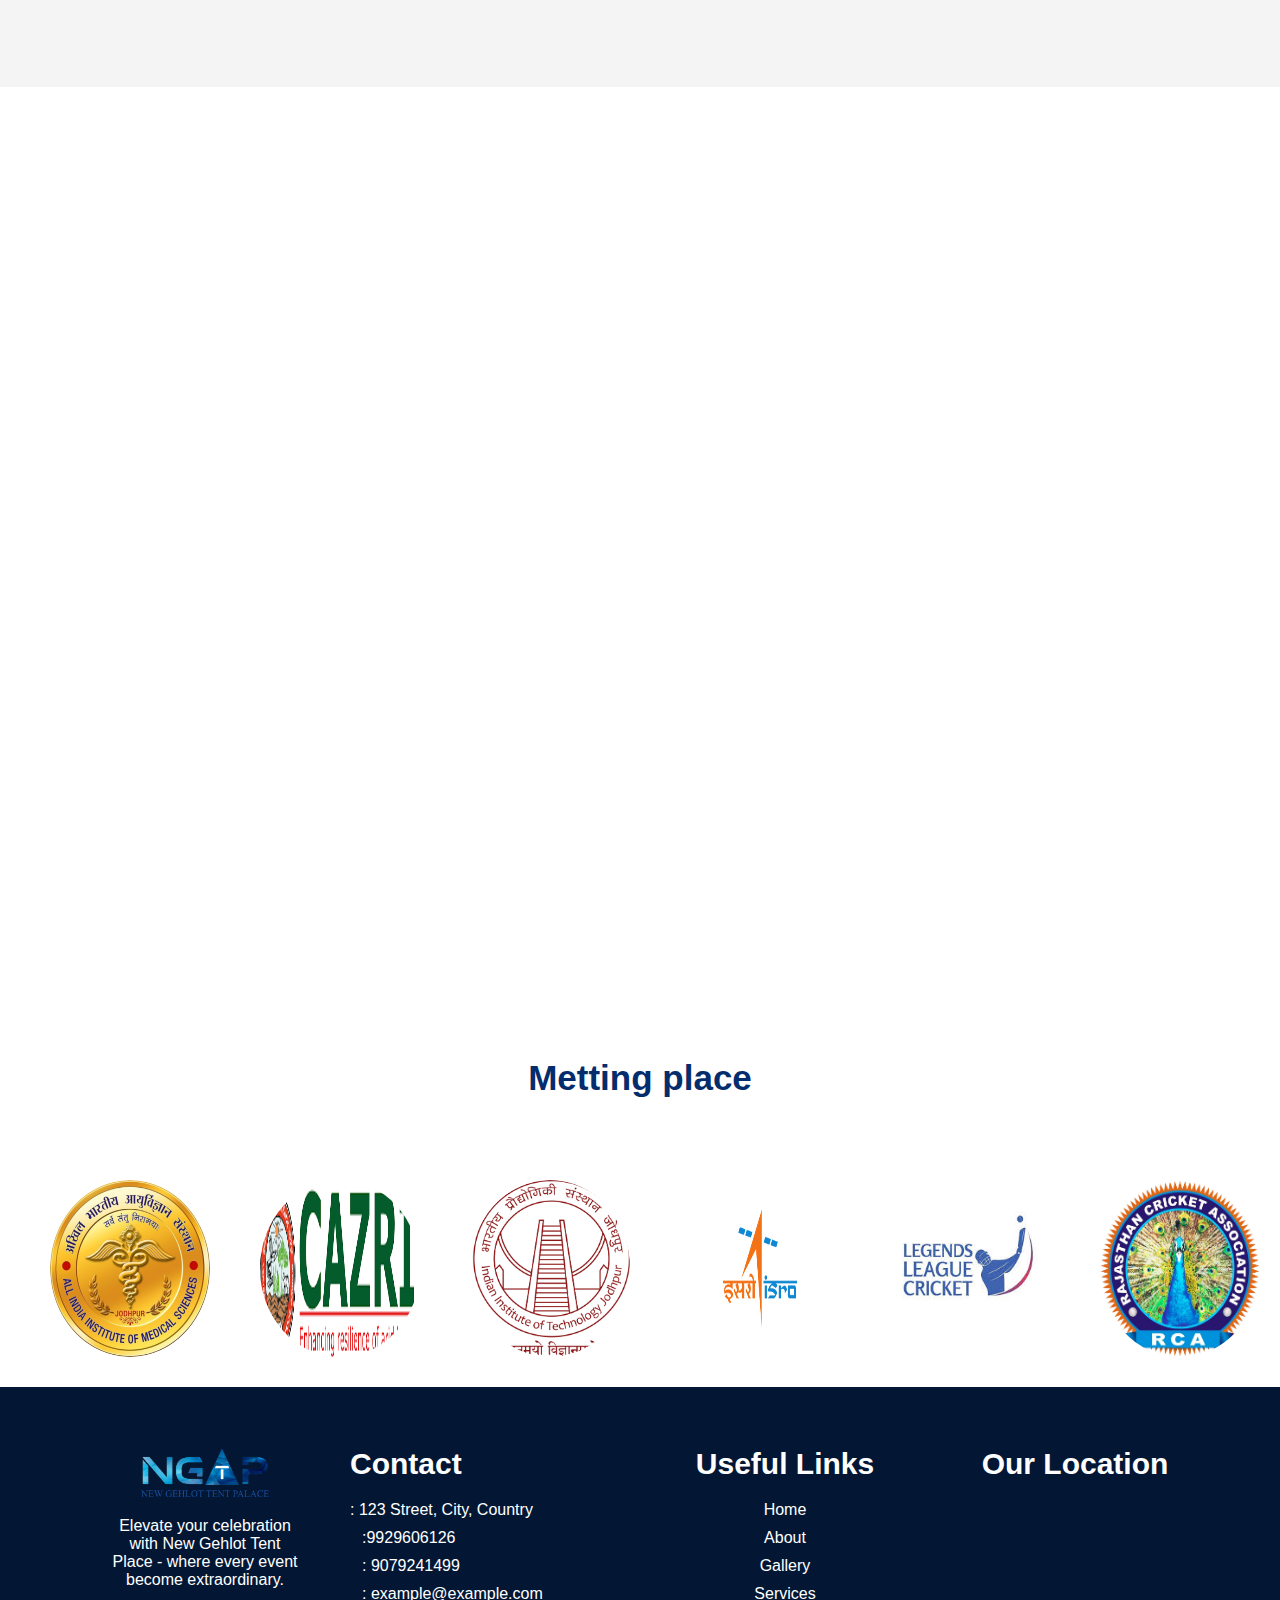
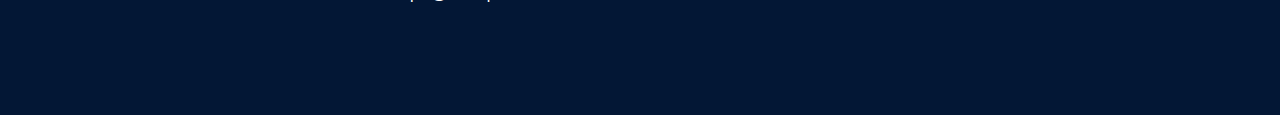
==== commit b271be9d: "all set" ====
--- a/index.html
+++ b/index.html
@@ -146,6 +146,15 @@
         </div>
       </div>
     </div>
+    <!--video-->
+    <div class="video_v">
+      <video
+        src="WhatsApp Video 2024-07-31 at 11.53.37 AM.mp4"
+        autoplay
+        muted
+      ></video>
+    </div>
+    <!--video end-->
 
     <!-- client slider -->
     <div class="client_slider_container">
--- a/home.css
+++ b/home.css
@@ -540,3 +540,14 @@
   color: #fff;
   font-size: 30px;
 }
+
+.video_v {
+  width: 100%;
+  height: 100vh;
+  display: flex;
+  align-items: center;
+  justify-content: center;
+}
+.video_v video {
+  height: 90%;
+}
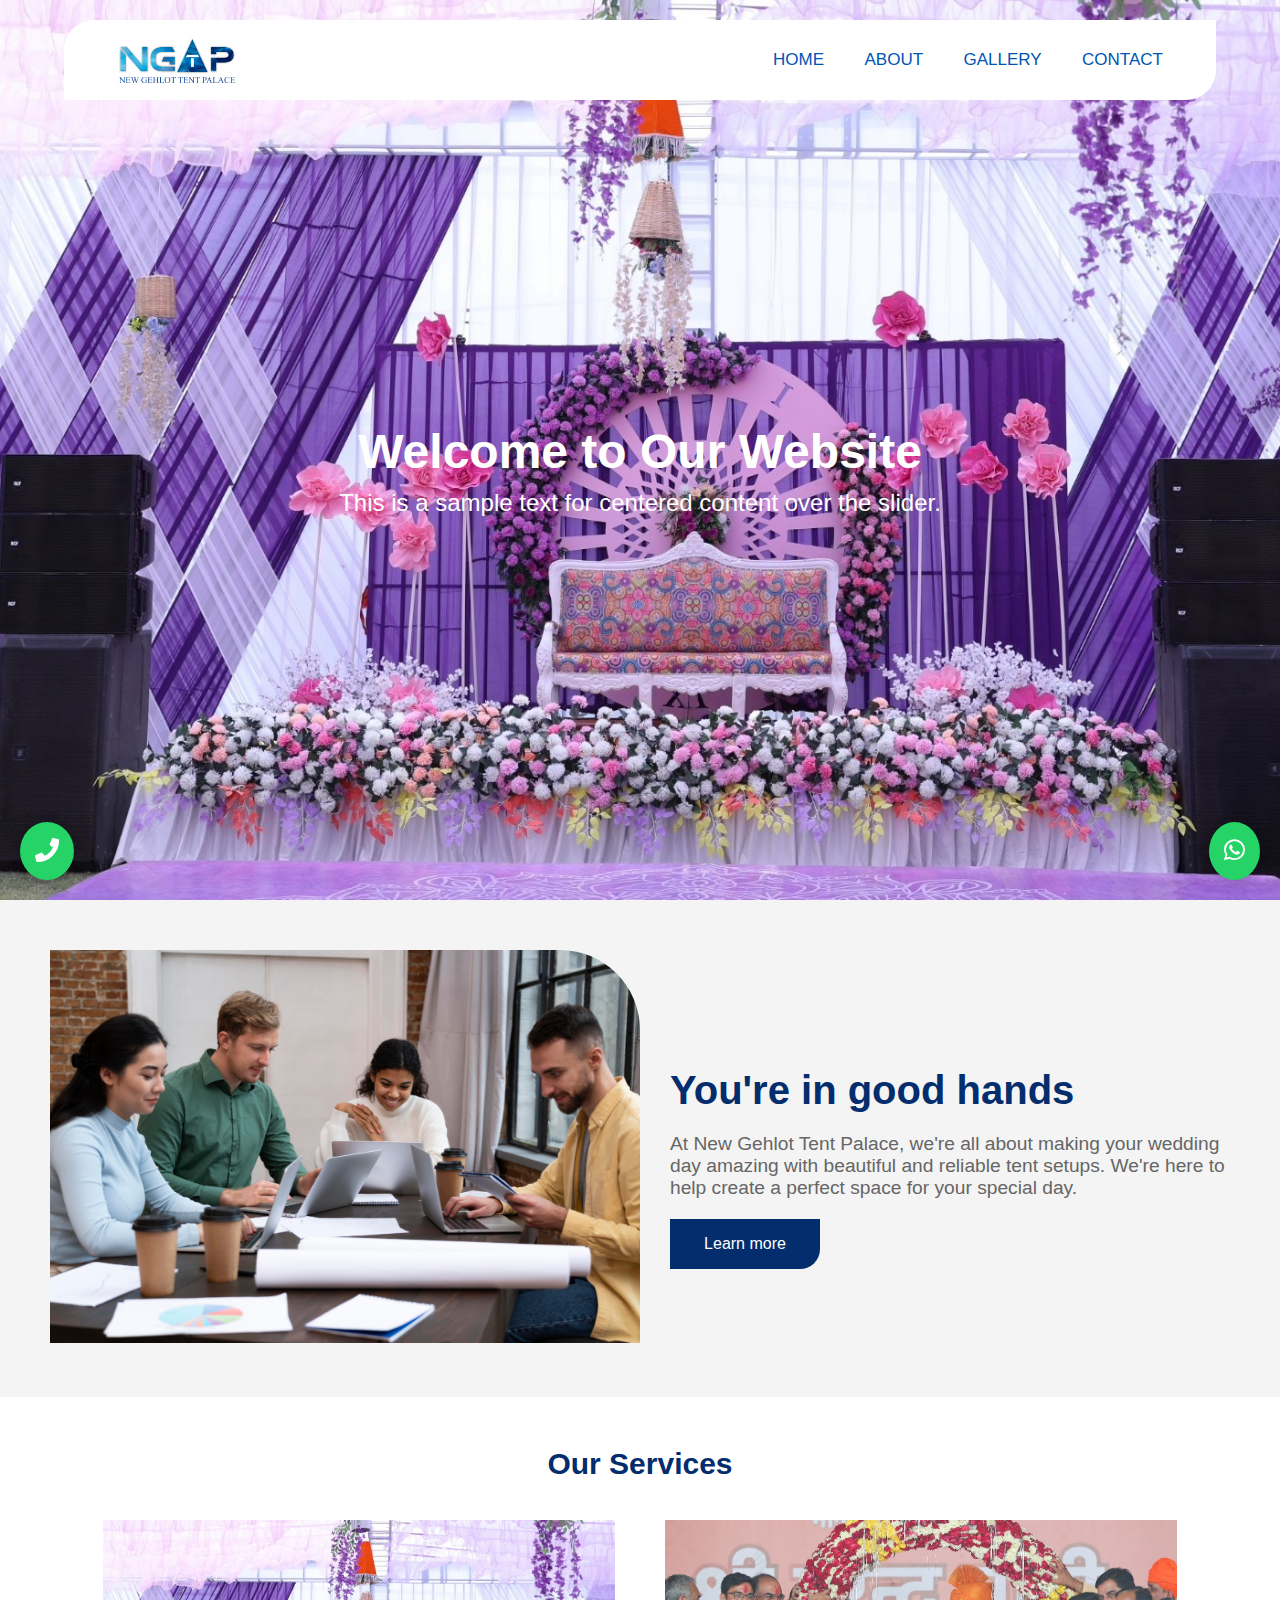
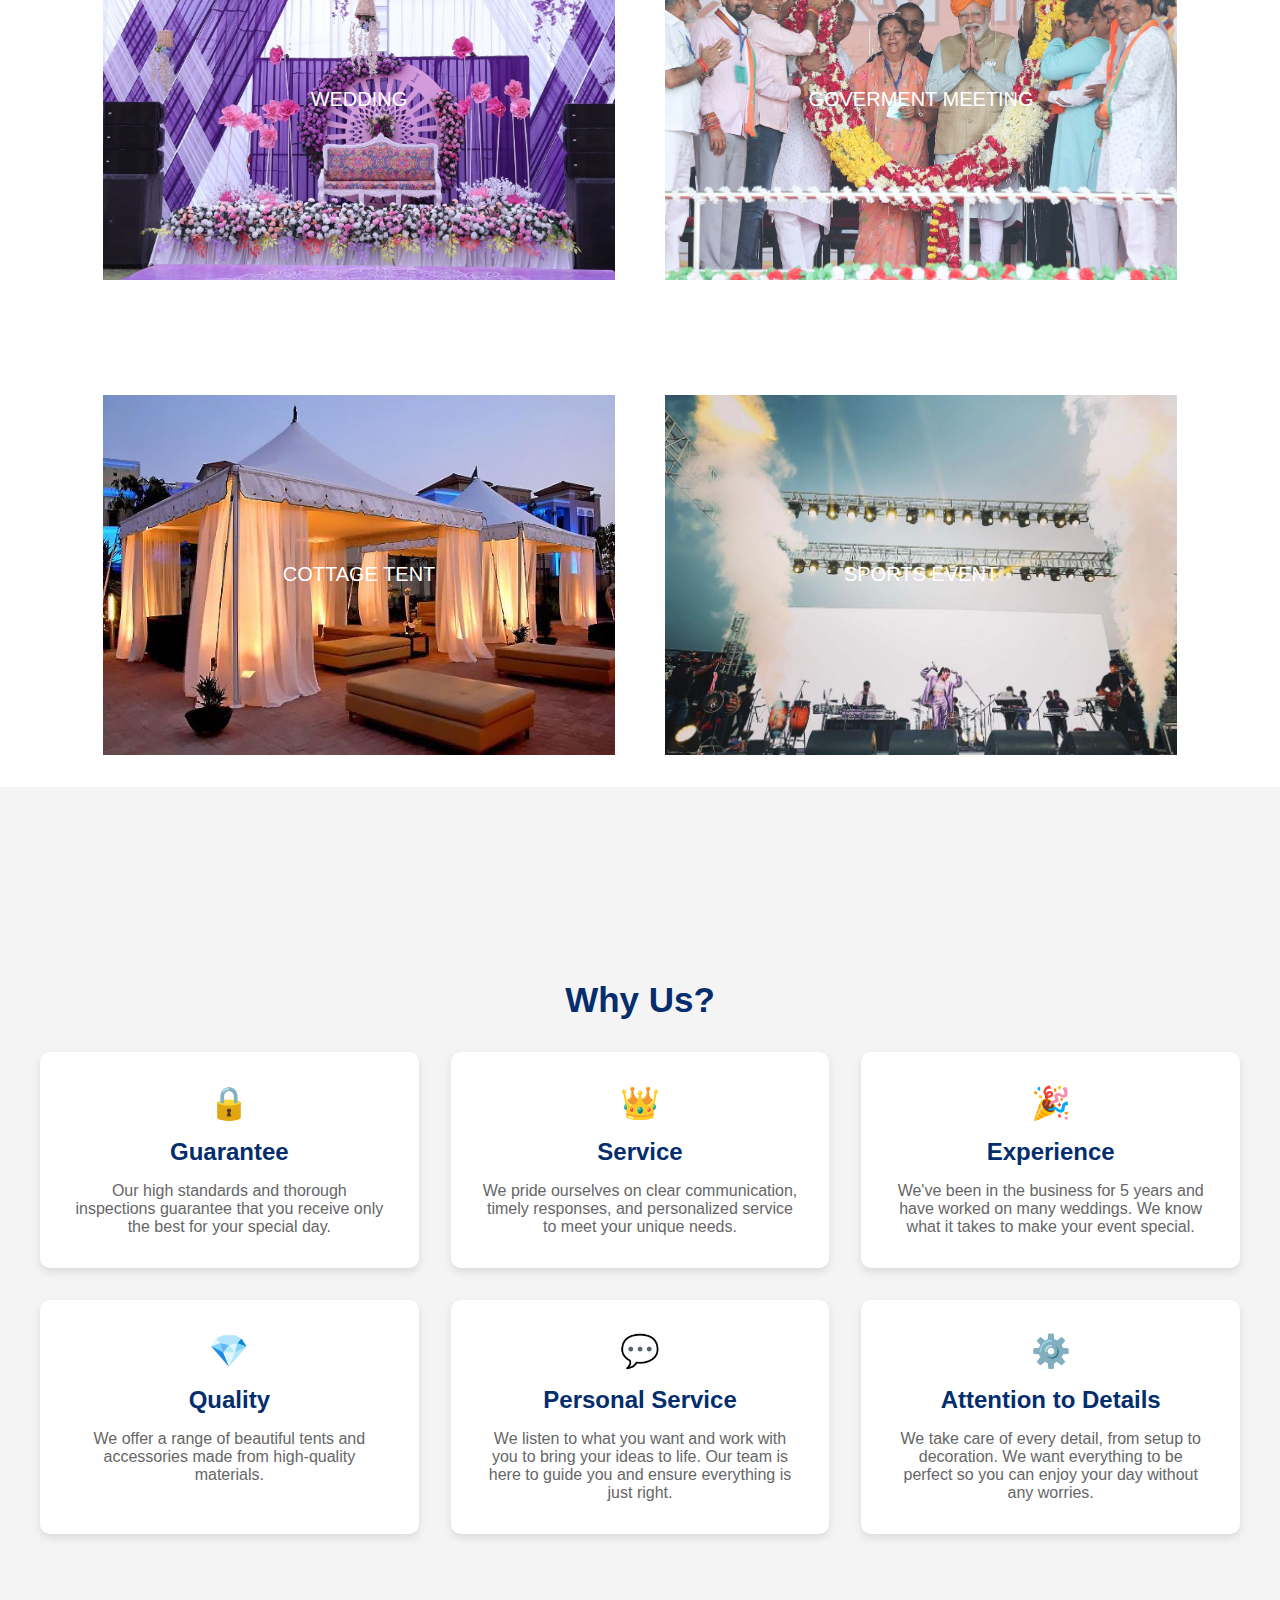
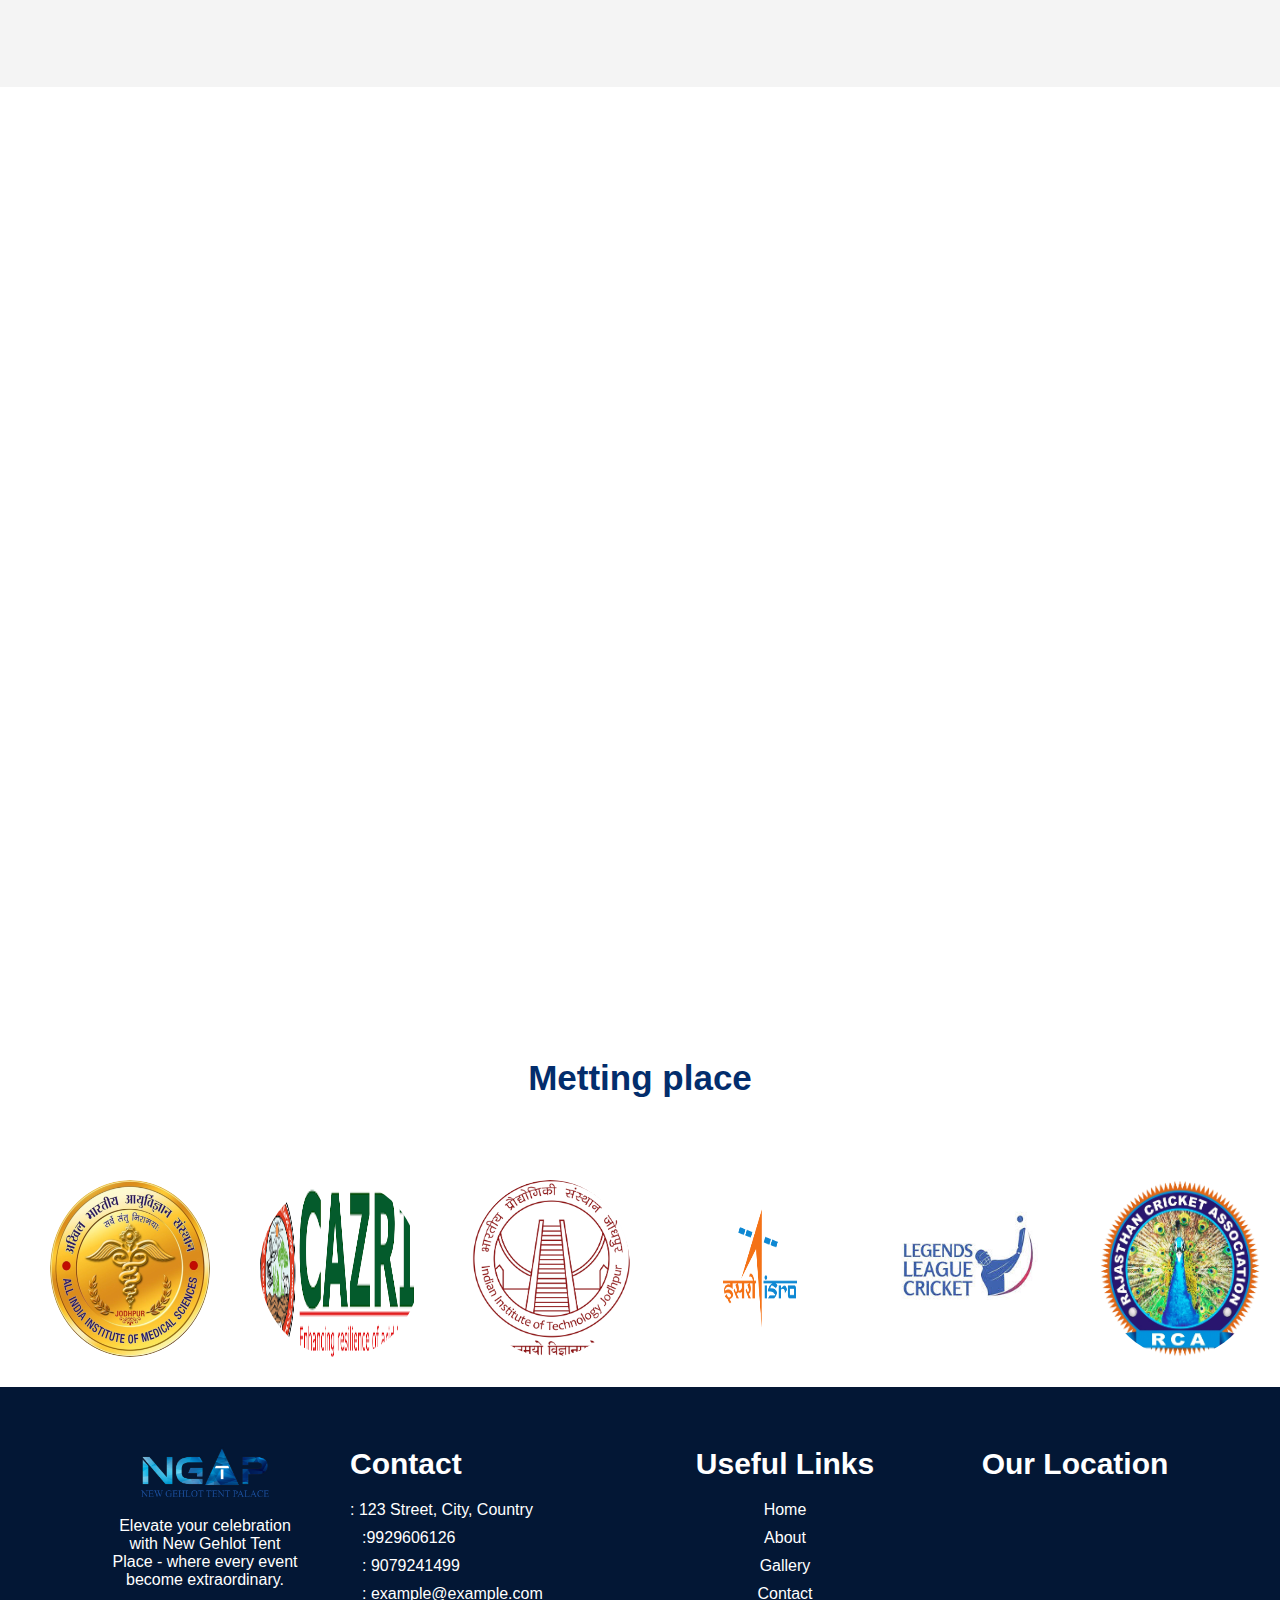
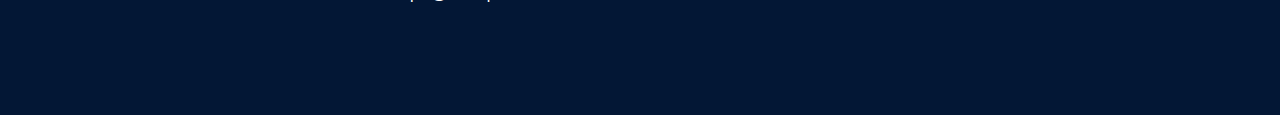
==== commit c72c729a: "a" ====
--- a/index.html
+++ b/index.html
@@ -37,10 +37,10 @@
 
       <!-- Navigation links -->
       <ul>
-        <li><a class="active" href="#">Home</a></li>
-        <li><a href="#">About</a></li>
+        <li><a class="active" href="index.html">Home</a></li>
+        <li><a href="aboutus.html">About</a></li>
         <li><a href="gallery.html">Gallery</a></li>
-        <li><a href="#">Contact</a></li>
+        <li><a href="contect_us.html">Contact</a></li>
       </ul>
     </nav>
 
@@ -212,10 +212,10 @@
         <!-- Third Column: Useful Links -->
         <div class="footer-column third_column">
           <h3>Useful Links</h3>
-          <a href="#">Home</a>
-          <a href="#">About</a>
-          <a href="#">Gallery</a>
-          <a href="#">Services</a>
+          <a href="index.html">Home</a>
+          <a href="aboutus.html">About</a>
+          <a href="gallery.html">Gallery</a>
+          <a href="contect_us.html">Contact</a>
         </div>
         <!-- Fourth Column: Google Map Embed -->
         <div class="footer-column fouth_column">
